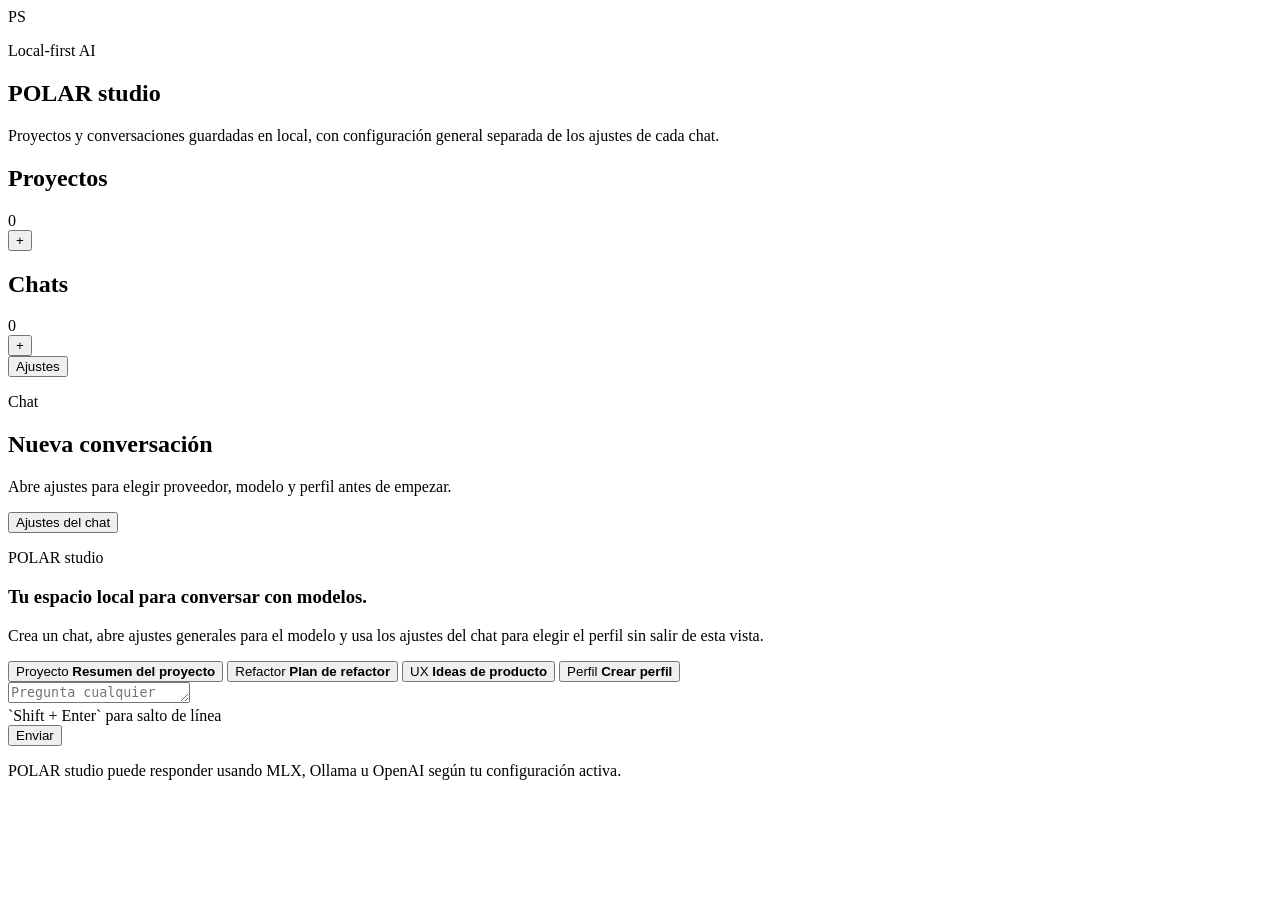
==== app/web_app/index.html @ 1d8bf8c9 "profile management and MLX support" ====
<!DOCTYPE html>
<html lang="es">
<head>
    <meta charset="UTF-8">
    <meta name="viewport" content="width=device-width, initial-scale=1.0">
    <title>POLAR studio</title>
    <link rel="stylesheet" href="/static/CSS/index.css">
    <script type="module" src="/static/JS/app/main.js"></script>
</head>
<body class="app-body">
    <div class="app-shell">
        <aside class="sidebar">
            <div class="sidebar__inner">
                <div class="sidebar__top">
                    <div class="brand">
                        <div class="brand__mark">PS</div>
                        <div>
                            <p class="brand__eyebrow">Local-first AI</p>
                            <h1 class="brand__title">POLAR studio</h1>
                        </div>
                    </div>
                    <p class="sidebar__summary">
                        Proyectos y conversaciones guardadas en local, con configuración general separada de los ajustes de cada chat.
                    </p>
                </div>

                <div class="sidebar__sections">
                    <section class="sidebar-group">
                        <div class="sidebar-group__header">
                            <div class="sidebar-group__label">
                                <h2>Proyectos</h2>
                                <span id="project-count" class="sidebar-group__meta">0</span>
                            </div>
                            <button
                                class="list-add-button"
                                id="new-project-button"
                                type="button"
                                aria-label="Crear nuevo proyecto"
                                title="Nuevo proyecto"
                            >
                                +
                            </button>
                        </div>
                        <div id="projects-list" class="sidebar-list"></div>
                    </section>

                    <section class="sidebar-group sidebar-group--grow">
                        <div class="sidebar-group__header">
                            <div class="sidebar-group__label">
                                <h2>Chats</h2>
                                <span id="conversation-count" class="sidebar-group__meta">0</span>
                            </div>
                            <button
                                class="list-add-button"
                                id="new-chat-button"
                                type="button"
                                aria-label="Crear nueva conversación"
                                title="Nueva conversación"
                            >
                                +
                            </button>
                        </div>
                        <div id="conversations-list" class="sidebar-list"></div>
                    </section>
                </div>

                <div class="sidebar__bottom">
                    <button class="ghost-button ghost-button--wide" id="workspace-settings-button" type="button">Ajustes</button>
                </div>
            </div>
        </aside>

        <main class="workspace">
            <header class="workspace__topbar">
                <div class="workspace__identity">
                    <p id="workspace-eyebrow" class="workspace__eyebrow">Chat</p>
                    <h2 id="conversation-title" class="workspace__title">Nueva conversación</h2>
                    <p id="conversation-subtitle" class="workspace__subtitle">
                        Abre ajustes para elegir proveedor, modelo y perfil antes de empezar.
                    </p>
                </div>

                <div class="workspace__header-actions">
                    <button id="back-to-project-button" class="ghost-button workspace__back-button" type="button" hidden>
                        Volver al proyecto
                    </button>
                    <button id="chat-settings-button" class="ghost-button workspace__settings-button" type="button">
                        Ajustes del chat
                    </button>
                </div>
            </header>

            <section id="status-banner" class="status-banner" hidden></section>

            <section class="chat-surface">
                <div id="empty-state" class="empty-state">
                    <p class="empty-state__eyebrow">POLAR studio</p>
                    <h3>Tu espacio local para conversar con modelos.</h3>
                    <p>
                        Crea un chat, abre ajustes generales para el modelo y usa los ajustes del chat para elegir el perfil sin salir de esta vista.
                    </p>
                    <div class="prompt-grid">
                        <button class="prompt-card" type="button" data-prompt="Resume este proyecto y dime en qué estado está.">
                            <span class="prompt-card__kicker">Proyecto</span>
                            <strong>Resumen del proyecto</strong>
                        </button>
                        <button class="prompt-card" type="button" data-prompt="Ayúdame a diseñar una estrategia para refactorizar este módulo sin romper compatibilidad.">
                            <span class="prompt-card__kicker">Refactor</span>
                            <strong>Plan de refactor</strong>
                        </button>
                        <button class="prompt-card" type="button" data-prompt="Quiero ideas para mejorar la UX de esta aplicación de chat manteniendo vanilla JS.">
                            <span class="prompt-card__kicker">UX</span>
                            <strong>Ideas de producto</strong>
                        </button>
                        <button class="prompt-card" type="button" data-prompt="Escribe un primer prompt de sistema para un perfil orientado a programación.">
                            <span class="prompt-card__kicker">Perfil</span>
                            <strong>Crear perfil</strong>
                        </button>
                    </div>
                </div>

                <div id="project-space" class="project-space" hidden>
                    <section class="project-space__hero">
                        <div>
                            <p class="project-space__eyebrow">Proyecto activo</p>
                            <h3 id="project-space-title" class="project-space__title">Proyecto</h3>
                            <p id="project-space-description" class="project-space__description">
                                Este proyecto agrupa sus propios chats y contexto.
                            </p>
                        </div>
                        <div class="project-space__actions">
                            <button
                                id="add-documents-button"
                                class="ghost-button"
                                type="button"
                            >
                                Agregar documentos
                            </button>
                            <button
                                id="customize-project-button"
                                class="ghost-button"
                                type="button"
                            >
                                Personalizar
                            </button>
                            <button
                                id="new-project-chat-button"
                                class="list-add-button list-add-button--large"
                                type="button"
                                aria-label="Crear chat en este proyecto"
                                title="Nuevo chat del proyecto"
                            >
                                +
                            </button>
                        </div>
                    </section>

                    <section class="project-panel project-panel--chat-list">
                        <div class="project-panel__header">
                            <h4>Chats del proyecto</h4>
                            <span id="project-chat-count" class="project-panel__meta">0 chats</span>
                        </div>
                        <div id="project-conversations-list" class="project-conversations-list"></div>
                    </section>
                </div>

                <div id="settings-space" class="settings-space" hidden>
                    <section class="settings-space__hero">
                        <div>
                            <p class="settings-space__eyebrow">Configuración</p>
                            <h3 class="settings-space__title">Ajustes generales</h3>
                            <p class="settings-space__description">
                                Configura proveedor, modelo y conexión del entorno local. Desde aquí también puedes revisar y editar los perfiles disponibles.
                            </p>
                        </div>
                    </section>

                    <div class="settings-space__grid">
                        <section class="settings-block">
                            <h4>Modelo activo</h4>
                            <div class="stack-form">
                                <label class="field field--stacked">
                                    <span>Proveedor</span>
                                    <select id="provider-select"></select>
                                </label>
                                <label class="field field--stacked">
                                    <span>Modelo disponible</span>
                                    <select id="model-select"></select>
                                </label>
                            </div>
                        </section>

                        <section class="settings-block">
                            <h4>Claves y conexión</h4>
                            <form id="settings-form" class="stack-form">
                                <label class="field field--stacked">
                                    <span>Proveedor cloud</span>
                                    <select id="cloud-provider-select"></select>
                                </label>
                                <label class="field field--stacked">
                                    <span id="cloud-api-key-label">Cloud API key</span>
                                    <input id="openai-api-key-input" type="password" placeholder="Selecciona OpenAI, Anthropic o Google">
                                </label>
                                <button class="action-button action-button--primary" type="submit">Guardar ajustes</button>
                            </form>
                        </section>

                        <section class="settings-block settings-block--profiles">
                            <div class="settings-block__header-row">
                                <div>
                                    <h4>Perfiles</h4>
                                    <p class="settings-block__copy">
                                        Visualiza los perfiles actuales y edítalos sin salir de los ajustes generales.
                                    </p>
                                </div>
                                <button id="settings-new-profile-button" class="action-button" type="button">Nuevo perfil</button>
                            </div>

                            <div class="profiles-manager">
                                <div id="settings-profiles-list" class="profiles-manager__list" aria-live="polite"></div>
                            </div>
                        </section>

                        <section class="settings-block settings-block--session settings-space__session">
                            <h4>Sesión</h4>
                            <p class="settings-block__copy">
                                Cierra la sesión actual cuando hayas terminado de trabajar en este equipo.
                            </p>
                            <button class="ghost-button" id="logout-button" type="button">Cerrar sesión</button>
                        </section>
                    </div>
                </div>

                <div id="messages-container" class="messages-container" hidden></div>
            </section>

            <footer class="composer-shell">
                <form id="composer-form" class="composer">
                    <div class="composer__surface">
                        <textarea
                            id="composer-input"
                            rows="1"
                            placeholder="Pregunta cualquier cosa..."
                        ></textarea>
                        <div class="composer__actions">
                            <div id="composer-hint" class="composer__hint">
                                `Shift + Enter` para salto de línea
                            </div>
                            <button id="send-button" class="action-button action-button--primary composer__send" type="submit">
                                Enviar
                            </button>
                        </div>
                    </div>
                    <p class="composer__footer-note">
                        POLAR studio puede responder usando MLX, Ollama u OpenAI según tu configuración activa.
                    </p>
                </form>
            </footer>
        </main>
    </div>

    <div id="chat-settings-modal" class="modal" hidden>
        <div class="modal__backdrop" data-close-modal="true"></div>
        <div class="modal__panel modal__panel--narrow">
            <div class="modal__header">
                <div>
                    <p class="modal__eyebrow">Chat</p>
                    <h3>Ajustes del chat</h3>
                </div>
                <button id="close-settings-button" class="icon-button" type="button" aria-label="Cerrar ajustes">×</button>
            </div>

            <div class="modal__body">
                <section class="settings-block">
                    <h4>Perfil del chat</h4>
                    <p class="settings-block__copy">
                        Elige el perfil que se aplicará a este chat o al próximo que abras.
                    </p>
                    <div id="profile-picker" class="profile-picker"></div>
                    <div class="settings-block__actions">
                        <button id="new-profile-button" class="action-button" type="button">Crear perfil</button>
                    </div>
                </section>
            </div>
        </div>
    </div>

    <div id="profile-modal" class="modal" hidden>
        <div class="modal__backdrop" data-close-profile-modal="true"></div>
        <div class="modal__panel modal__panel--narrow">
            <div class="modal__header">
                <div>
                    <p id="profile-modal-eyebrow" class="modal__eyebrow">Perfil</p>
                    <h3 id="profile-modal-title">Crear perfil</h3>
                </div>
                <button id="close-profile-button" class="icon-button" type="button" aria-label="Cerrar perfil">×</button>
            </div>

            <div class="modal__body">
                <section class="settings-block">
                    <form id="profile-form" class="stack-form">
                        <input id="profile-id-input" type="hidden">
                        <label class="field field--stacked">
                            <span>Nombre</span>
                            <input id="profile-name-input" type="text" placeholder="Ej. Coding, Research, Creative">
                        </label>
                        <label class="field field--stacked">
                            <span>Personalidad</span>
                            <input id="profile-personality-input" type="text" placeholder="Ej. Clara, rigurosa y cercana">
                        </label>
                        <label class="field field--stacked">
                            <span>Etiquetas</span>
                            <input id="profile-tags-input" type="text" placeholder="Máximo 2, separadas por comas">
                        </label>
                        <label class="field field--stacked">
                            <span>System prompt</span>
                            <textarea id="profile-system-prompt-input" rows="5" placeholder="Describe el comportamiento del asistente..."></textarea>
                        </label>
                        <div class="grid-fields">
                            <label class="field field--stacked">
                                <span>Temperature</span>
                                <input id="profile-temperature-input" type="number" min="0" max="2" step="0.1" value="0.7">
                            </label>
                            <label class="field field--stacked">
                                <span>Top P</span>
                                <input id="profile-top-p-input" type="number" min="0" max="1" step="0.1" value="1">
                            </label>
                            <label class="field field--stacked">
                                <span>Max tokens</span>
                                <input id="profile-max-tokens-input" type="number" min="1" step="1" value="2048">
                            </label>
                        </div>
                        <label class="checkbox-field">
                            <input id="profile-default-input" type="checkbox">
                            <span>Usar como perfil por defecto</span>
                        </label>
                        <div class="settings-block__actions">
                            <button id="profile-cancel-button" class="ghost-button" type="button">Cancelar</button>
                            <button id="profile-submit-button" class="action-button action-button--primary" type="submit">Crear perfil</button>
                        </div>
                    </form>
                </section>
            </div>
        </div>
    </div>

    <div id="project-customize-modal" class="modal" hidden>
        <div class="modal__backdrop" data-close-project-modal="true"></div>
        <div class="modal__panel">
            <div class="modal__header">
                <div>
                    <p class="modal__eyebrow">Proyecto</p>
                    <h3>Personalizar proyecto</h3>
                </div>
                <button id="close-project-customize-button" class="icon-button" type="button" aria-label="Cerrar personalización">×</button>
            </div>

            <div class="modal__body">
                <section class="settings-block">
                    <h4>Dirección del modelo</h4>
                    <form id="project-customize-form" class="stack-form">
                        <label class="field field--stacked">
                            <span>Nombre</span>
                            <input id="project-name-input" type="text" placeholder="Nombre del proyecto">
                        </label>
                        <label class="field field--stacked">
                            <span>Descripción</span>
                            <textarea id="project-description-input" rows="3" placeholder="Contexto breve para reconocer este proyecto..."></textarea>
                        </label>
                        <label class="field field--stacked">
                            <span>Prompt del sistema del proyecto</span>
                            <textarea
                                id="project-system-prompt-input"
                                rows="8"
                                placeholder="Define tono, restricciones y contexto que deben guiar los chats de este proyecto..."
                            ></textarea>
                        </label>
                        <button class="action-button action-button--primary" type="submit">Guardar personalización</button>
                    </form>
                </section>

                <section class="settings-block settings-block--danger">
                    <h4>Borrar proyecto</h4>
                    <p class="settings-block__copy">
                        El proyecto se elimina de la lista. Sus chats se conservan como chats puntuales.
                    </p>
                    <button id="delete-project-button" class="action-button action-button--danger" type="button">Borrar proyecto</button>
                </section>
            </div>
        </div>
    </div>

    <div id="documents-modal" class="modal" hidden>
        <div class="modal__backdrop" data-close-documents-modal="true"></div>
        <div class="modal__panel modal__panel--narrow">
            <div class="modal__header">
                <div>
                    <p class="modal__eyebrow">Documentos</p>
                    <h3>Agregar documentos</h3>
                </div>
                <button id="close-documents-button" class="icon-button" type="button" aria-label="Cerrar documentos">×</button>
            </div>

            <div class="modal__body">
                <section class="settings-block">
                    <h4>Archivos del proyecto</h4>
                    <label id="documents-dropzone" class="documents-dropzone" for="documents-input">
                        <input id="documents-input" type="file" multiple hidden>
                        <span class="documents-dropzone__title">Suelta documentos aquí</span>
                        <span class="documents-dropzone__meta">También puedes hacer clic para elegir varios archivos.</span>
                    </label>
                    <div id="documents-file-list" class="documents-file-list" aria-live="polite"></div>
                </section>
            </div>
        </div>
    </div>
</body>
</html>
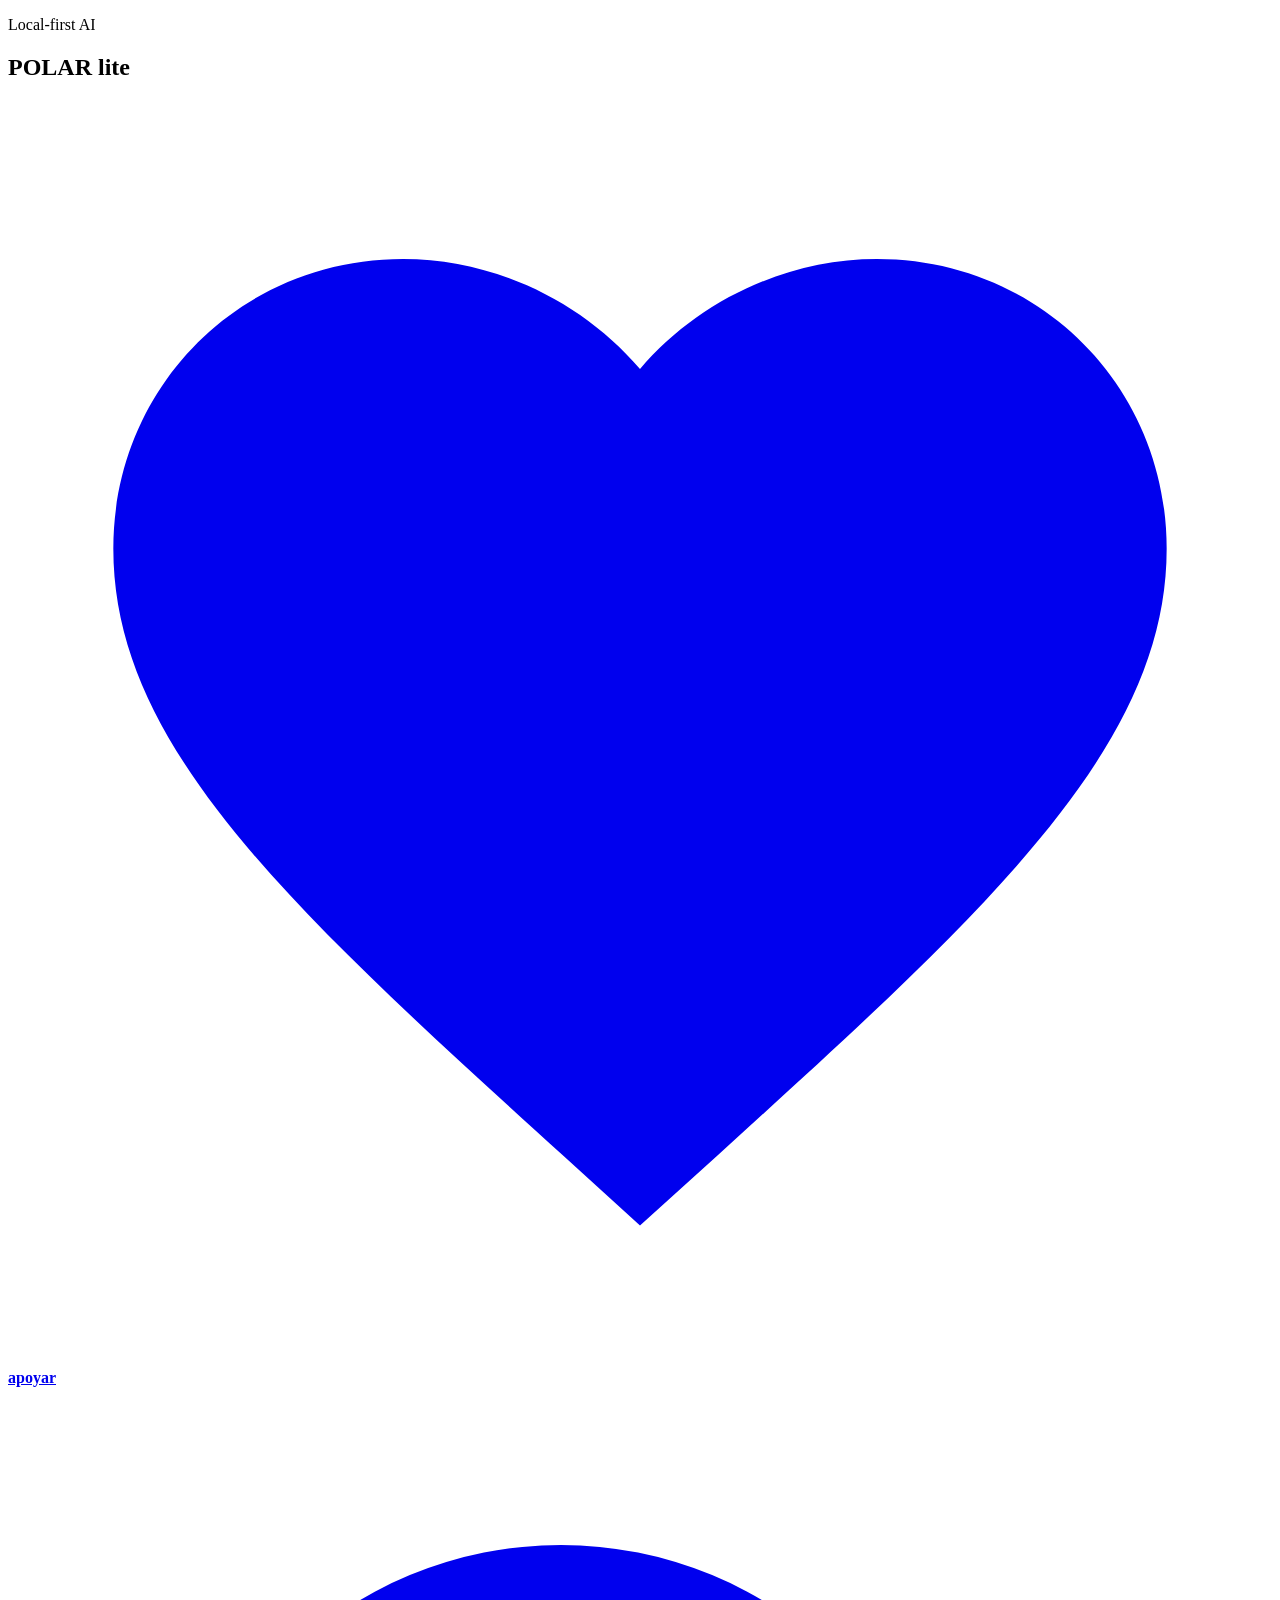
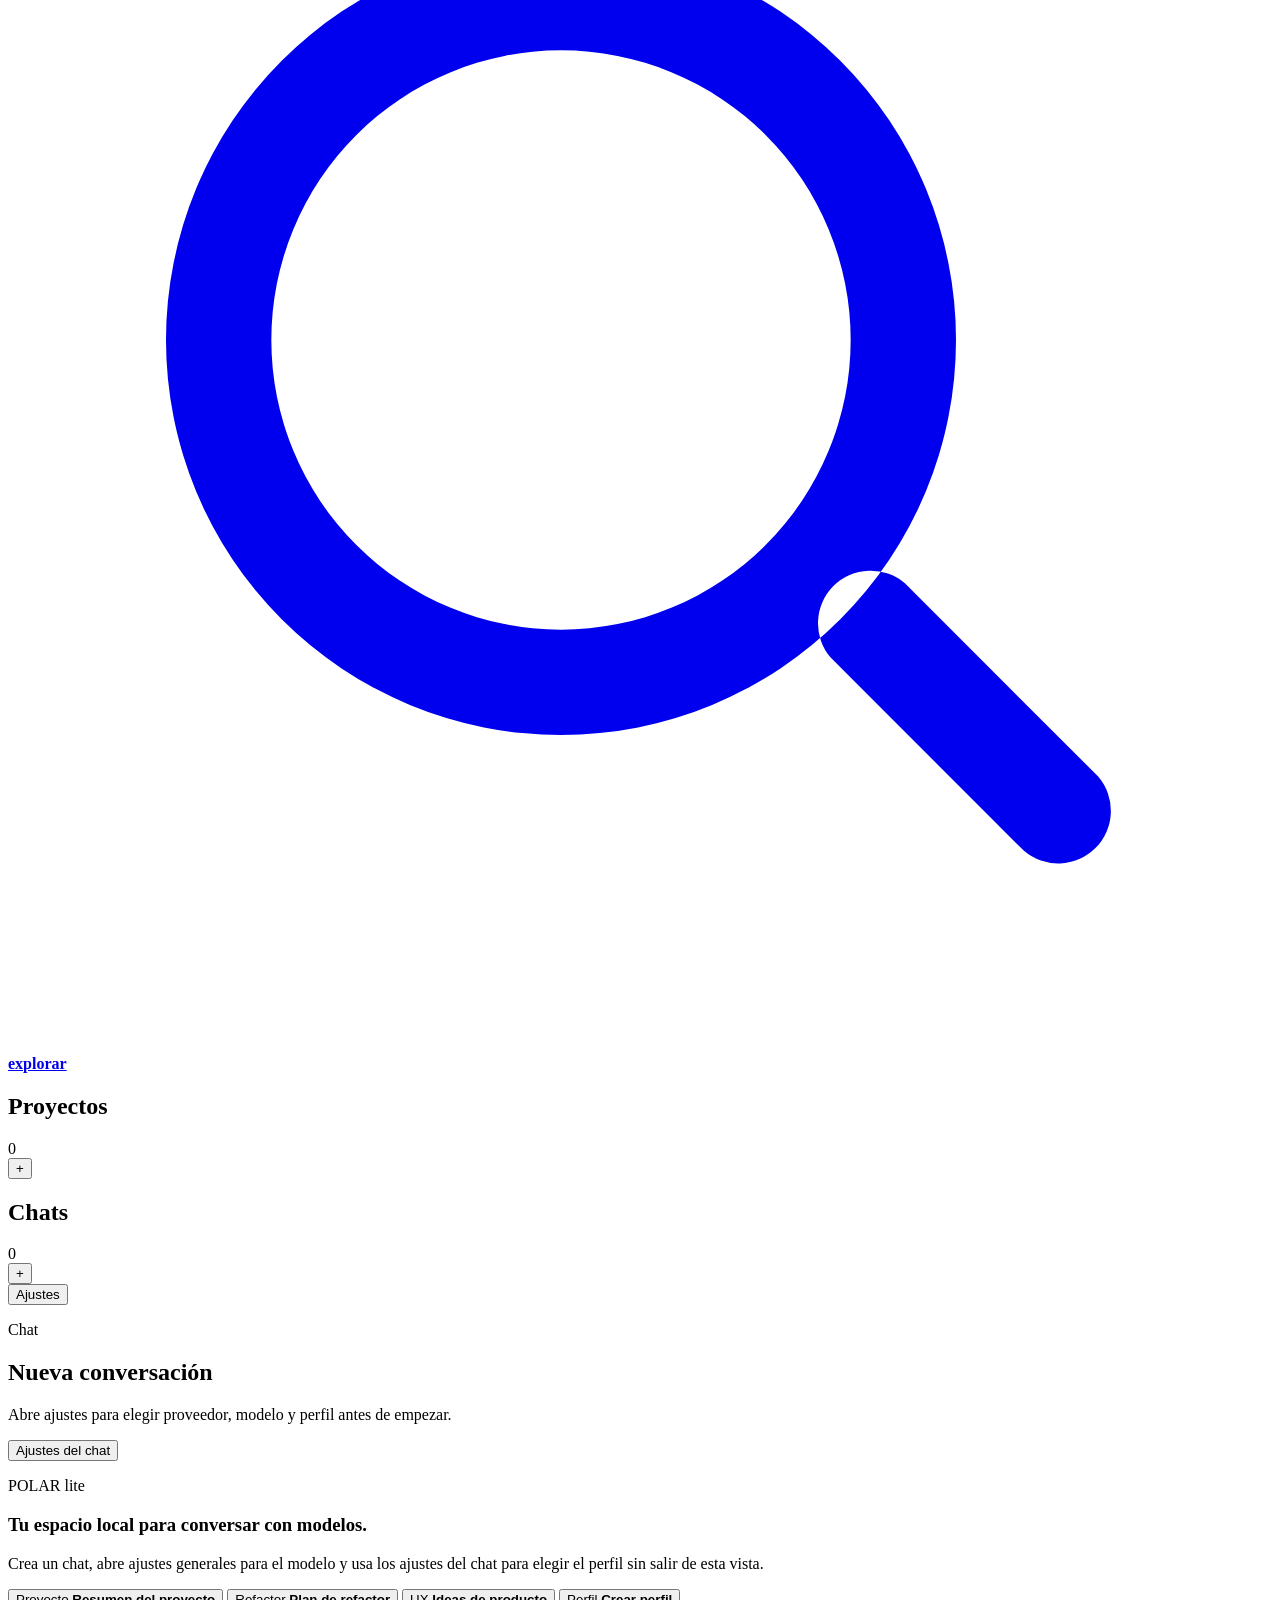
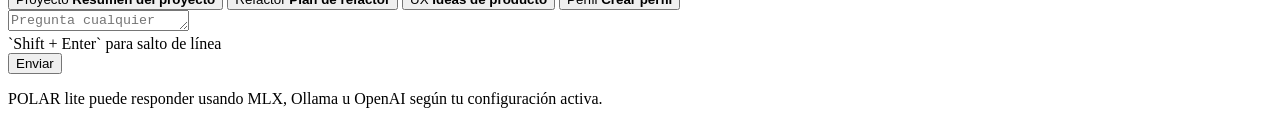
==== commit f77dd6e9: "minor changes" ====
--- a/app/web_app/index.html
+++ b/app/web_app/index.html
@@ -3,7 +3,7 @@
 <head>
     <meta charset="UTF-8">
     <meta name="viewport" content="width=device-width, initial-scale=1.0">
-    <title>POLAR studio</title>
+    <title>POLAR lite</title>
     <link rel="stylesheet" href="/static/CSS/index.css">
     <script type="module" src="/static/JS/app/main.js"></script>
 </head>
@@ -13,15 +13,41 @@
             <div class="sidebar__inner">
                 <div class="sidebar__top">
                     <div class="brand">
-                        <div class="brand__mark">PS</div>
                         <div>
                             <p class="brand__eyebrow">Local-first AI</p>
-                            <h1 class="brand__title">POLAR studio</h1>
+                            <h1 class="brand__title">POLAR lite</h1>
                         </div>
                     </div>
-                    <p class="sidebar__summary">
-                        Proyectos y conversaciones guardadas en local, con configuración general separada de los ajustes de cada chat.
-                    </p>
+                    <nav class="sidebar-links" aria-label="Accesos rápidos">
+                        <a
+                            class="sidebar-link"
+                            href="https://github.com/Mikemaranon/POLAR-lite"
+                            rel="noreferrer"
+                        >
+                            <span class="sidebar-link__label">
+                                <span class="sidebar-link__icon" aria-hidden="true">
+                                    <svg viewBox="0 0 24 24" fill="currentColor" role="img" focusable="false">
+                                        <path d="M12 21.35 10.55 20.03C5.4 15.36 2 12.27 2 8.5 2 5.42 4.42 3 7.5 3c1.74 0 3.41.81 4.5 2.09C13.09 3.81 14.76 3 16.5 3 19.58 3 22 5.42 22 8.5c0 3.77-3.4 6.86-8.55 11.54L12 21.35Z"></path>
+                                    </svg>
+                                </span>
+                                <strong>apoyar</strong>
+                            </span>
+                        </a>
+                        <a
+                            class="sidebar-link"
+                            href="https://huggingface.co/models"
+                            rel="noreferrer"
+                        >
+                            <span class="sidebar-link__label">
+                                <span class="sidebar-link__icon" aria-hidden="true">
+                                    <svg viewBox="0 0 24 24" fill="currentColor" role="img" focusable="false">
+                                        <path d="M10.5 3a7.5 7.5 0 1 1 0 15 7.5 7.5 0 0 1 0-15Zm0 2a5.5 5.5 0 1 0 0 11 5.5 5.5 0 0 0 0-11Zm10.2 13.79-3.67-3.67a1 1 0 0 0-1.41 1.41l3.67 3.67a1 1 0 0 0 1.41-1.41Z"></path>
+                                    </svg>
+                                </span>
+                                <strong>explorar</strong>
+                            </span>
+                        </a>
+                    </nav>
                 </div>
 
                 <div class="sidebar__sections">
@@ -75,6 +101,7 @@
                 <div class="workspace__identity">
                     <p id="workspace-eyebrow" class="workspace__eyebrow">Chat</p>
                     <h2 id="conversation-title" class="workspace__title">Nueva conversación</h2>
+                    <div id="conversation-meta" class="workspace__meta" hidden></div>
                     <p id="conversation-subtitle" class="workspace__subtitle">
                         Abre ajustes para elegir proveedor, modelo y perfil antes de empezar.
                     </p>
@@ -94,7 +121,7 @@
 
             <section class="chat-surface">
                 <div id="empty-state" class="empty-state">
-                    <p class="empty-state__eyebrow">POLAR studio</p>
+                    <p class="empty-state__eyebrow">POLAR lite</p>
                     <h3>Tu espacio local para conversar con modelos.</h3>
                     <p>
                         Crea un chat, abre ajustes generales para el modelo y usa los ajustes del chat para elegir el perfil sin salir de esta vista.
@@ -252,7 +279,7 @@
                         </div>
                     </div>
                     <p class="composer__footer-note">
-                        POLAR studio puede responder usando MLX, Ollama u OpenAI según tu configuración activa.
+                        POLAR lite puede responder usando MLX, Ollama u OpenAI según tu configuración activa.
                     </p>
                 </form>
             </footer>
@@ -310,7 +337,7 @@
                         </label>
                         <label class="field field--stacked">
                             <span>Etiquetas</span>
-                            <input id="profile-tags-input" type="text" placeholder="Máximo 2, separadas por comas">
+                            <input id="profile-tags-input" type="text" placeholder="Máximo 10, separadas por comas">
                         </label>
                         <label class="field field--stacked">
                             <span>System prompt</span>
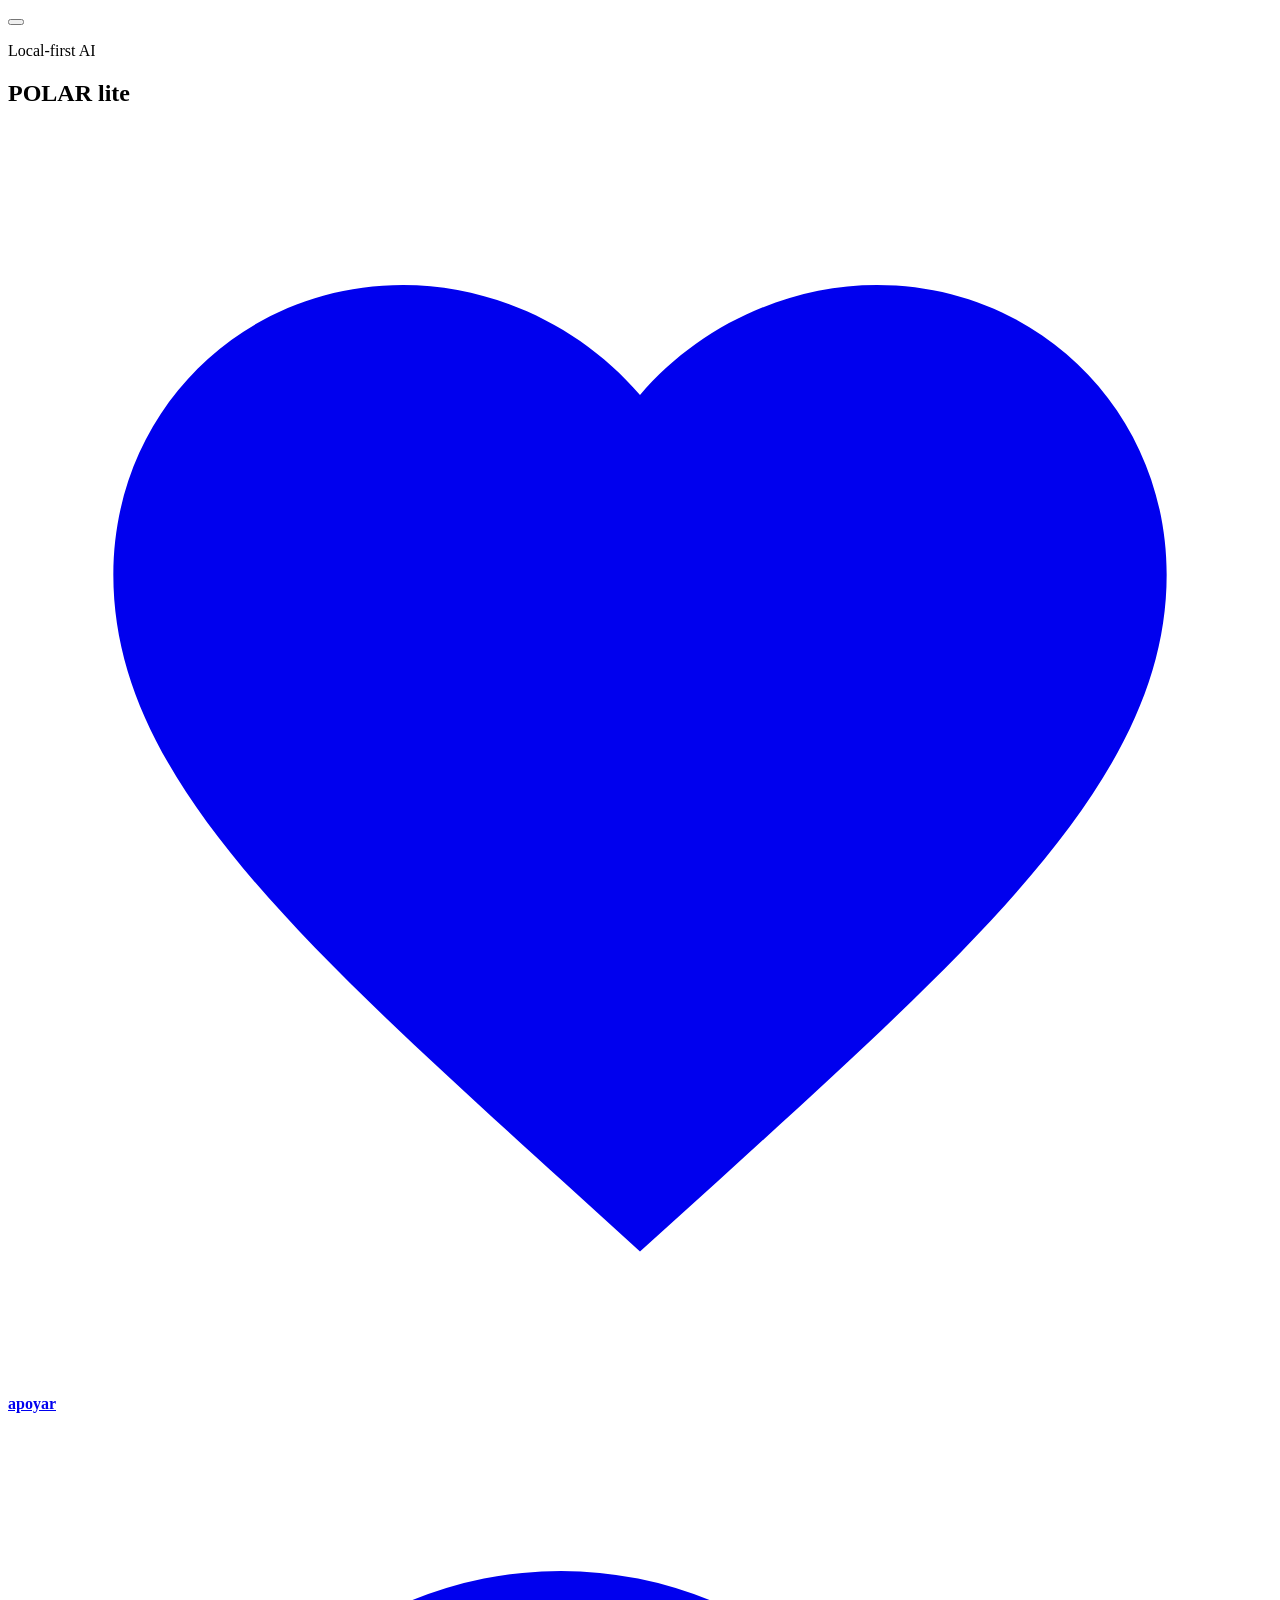
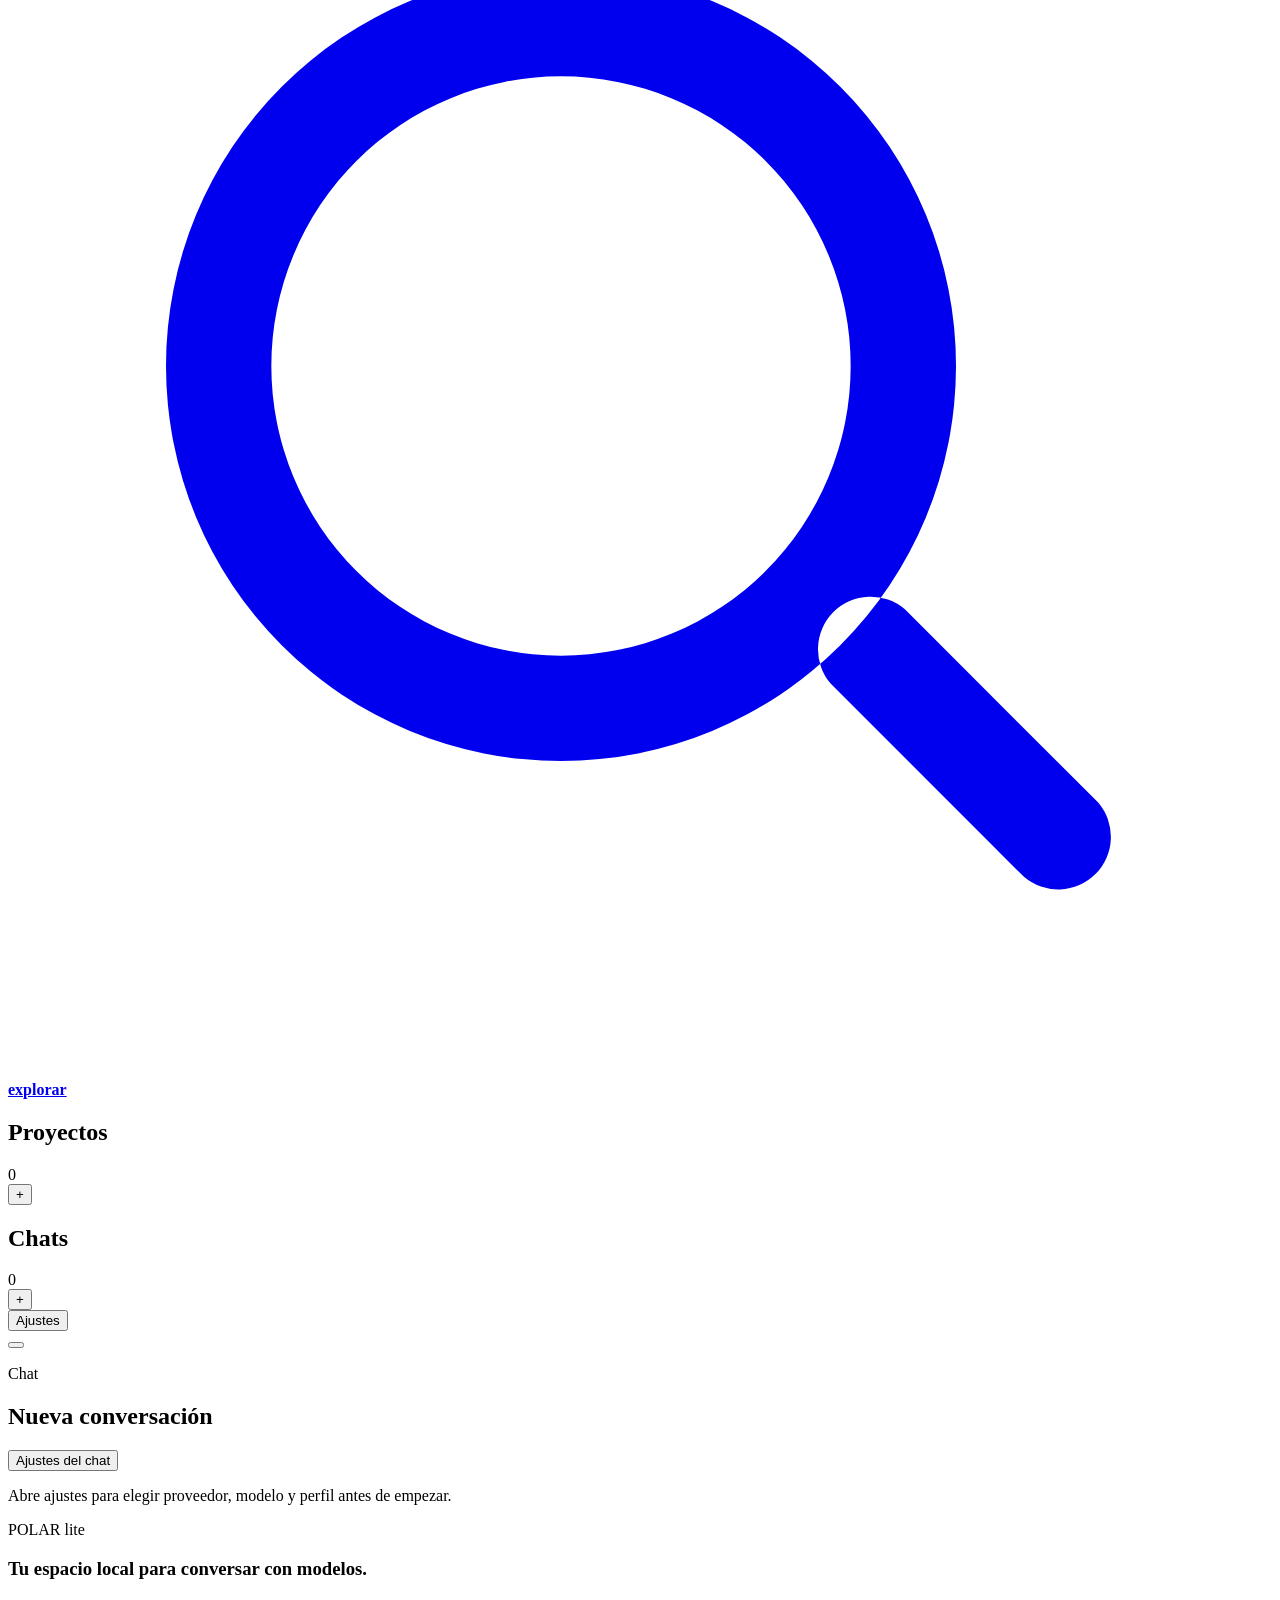
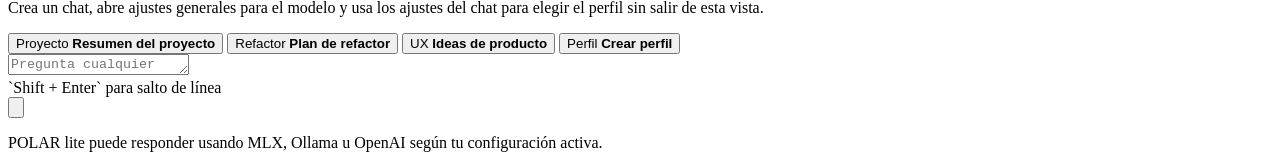
==== commit c5bb4373: "v1.0.0 Co-authored-by: Copilot <copilot@github.com>" ====
--- a/app/web_app/index.html
+++ b/app/web_app/index.html
@@ -9,7 +9,15 @@
 </head>
 <body class="app-body">
     <div class="app-shell">
-        <aside class="sidebar">
+        <button
+            id="sidebar-backdrop"
+            class="sidebar-backdrop"
+            type="button"
+            aria-label="Cerrar navegación lateral"
+            tabindex="-1"
+        ></button>
+
+        <aside id="app-sidebar" class="sidebar" aria-label="Barra lateral">
             <div class="sidebar__inner">
                 <div class="sidebar__top">
                     <div class="brand">
@@ -98,23 +106,43 @@
 
         <main class="workspace">
             <header class="workspace__topbar">
-                <div class="workspace__identity">
-                    <p id="workspace-eyebrow" class="workspace__eyebrow">Chat</p>
-                    <h2 id="conversation-title" class="workspace__title">Nueva conversación</h2>
-                    <div id="conversation-meta" class="workspace__meta" hidden></div>
-                    <p id="conversation-subtitle" class="workspace__subtitle">
-                        Abre ajustes para elegir proveedor, modelo y perfil antes de empezar.
-                    </p>
-                </div>
-
-                <div class="workspace__header-actions">
-                    <button id="back-to-project-button" class="ghost-button workspace__back-button" type="button" hidden>
-                        Volver al proyecto
-                    </button>
-                    <button id="chat-settings-button" class="ghost-button workspace__settings-button" type="button">
-                        Ajustes del chat
-                    </button>
-                </div>
+                <div class="workspace__topbar-row">
+                    <div class="workspace__topbar-main">
+                        <button
+                            id="sidebar-toggle-button"
+                            class="icon-button sidebar-toggle"
+                            type="button"
+                            aria-label="Abrir navegación lateral"
+                            aria-controls="app-sidebar"
+                            aria-expanded="false"
+                        >
+                            <span class="sidebar-toggle__lines" aria-hidden="true">
+                                <span></span>
+                                <span></span>
+                                <span></span>
+                            </span>
+                        </button>
+
+                        <div class="workspace__identity">
+                            <p id="workspace-eyebrow" class="workspace__eyebrow">Chat</p>
+                            <h2 id="conversation-title" class="workspace__title">Nueva conversación</h2>
+                        </div>
+                    </div>
+
+                    <div class="workspace__header-actions">
+                        <button id="back-to-project-button" class="ghost-button workspace__back-button" type="button" hidden>
+                            Volver al proyecto
+                        </button>
+                        <button id="chat-settings-button" class="ghost-button workspace__settings-button" type="button">
+                            Ajustes del chat
+                        </button>
+                    </div>
+                </div>
+
+                <div id="conversation-meta" class="workspace__meta" hidden></div>
+                <p id="conversation-subtitle" class="workspace__subtitle">
+                    Abre ajustes para elegir proveedor, modelo y perfil antes de empezar.
+                </p>
             </header>
 
             <section id="status-banner" class="status-banner" hidden></section>
@@ -273,8 +301,16 @@
                             <div id="composer-hint" class="composer__hint">
                                 `Shift + Enter` para salto de línea
                             </div>
-                            <button id="send-button" class="action-button action-button--primary composer__send" type="submit">
-                                Enviar
+                            <button
+                                id="send-button"
+                                class="action-button action-button--primary composer__send"
+                                type="submit"
+                                aria-label="Enviar"
+                                title="Enviar"
+                            >
+                                <svg viewBox="0 0 24 24" aria-hidden="true" focusable="false">
+                                    <path d="M3 20v-6l8-2-8-2V4l19 8-19 8z" fill="currentColor"></path>
+                                </svg>
                             </button>
                         </div>
                     </div>
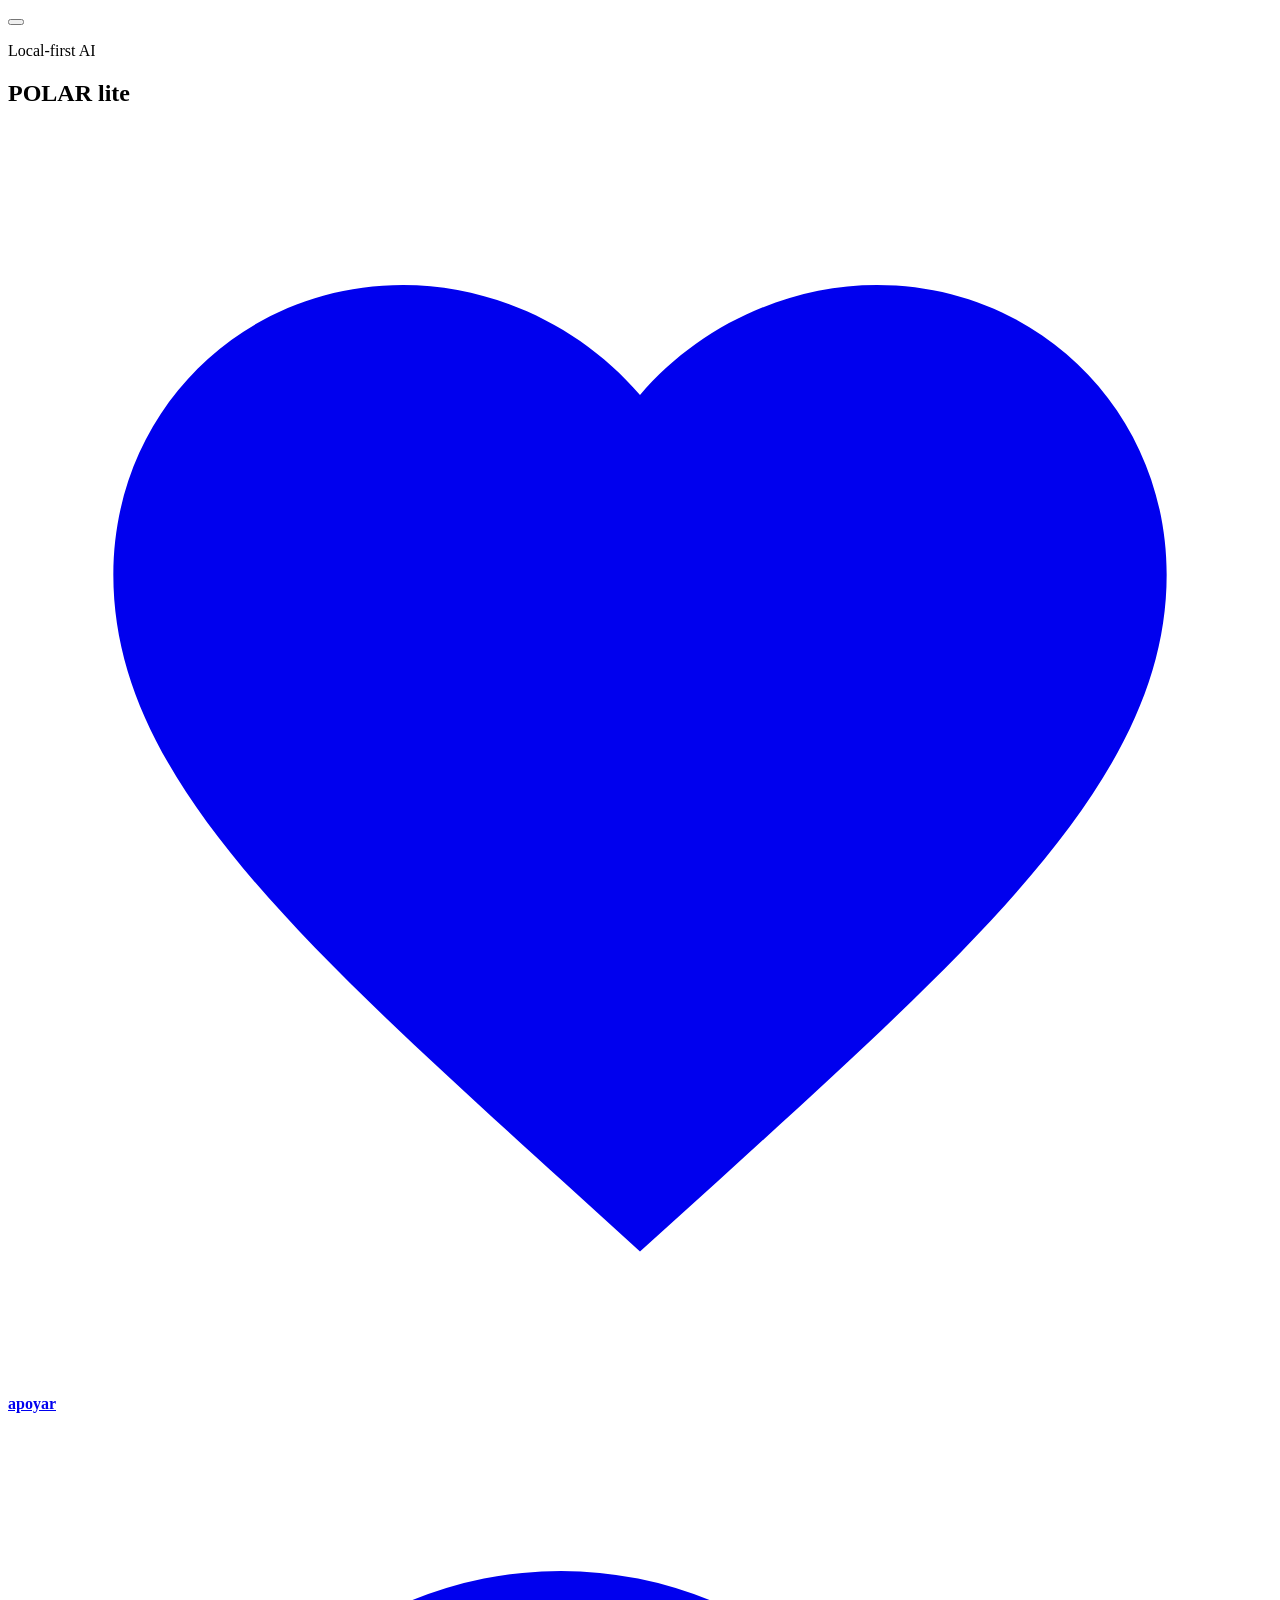
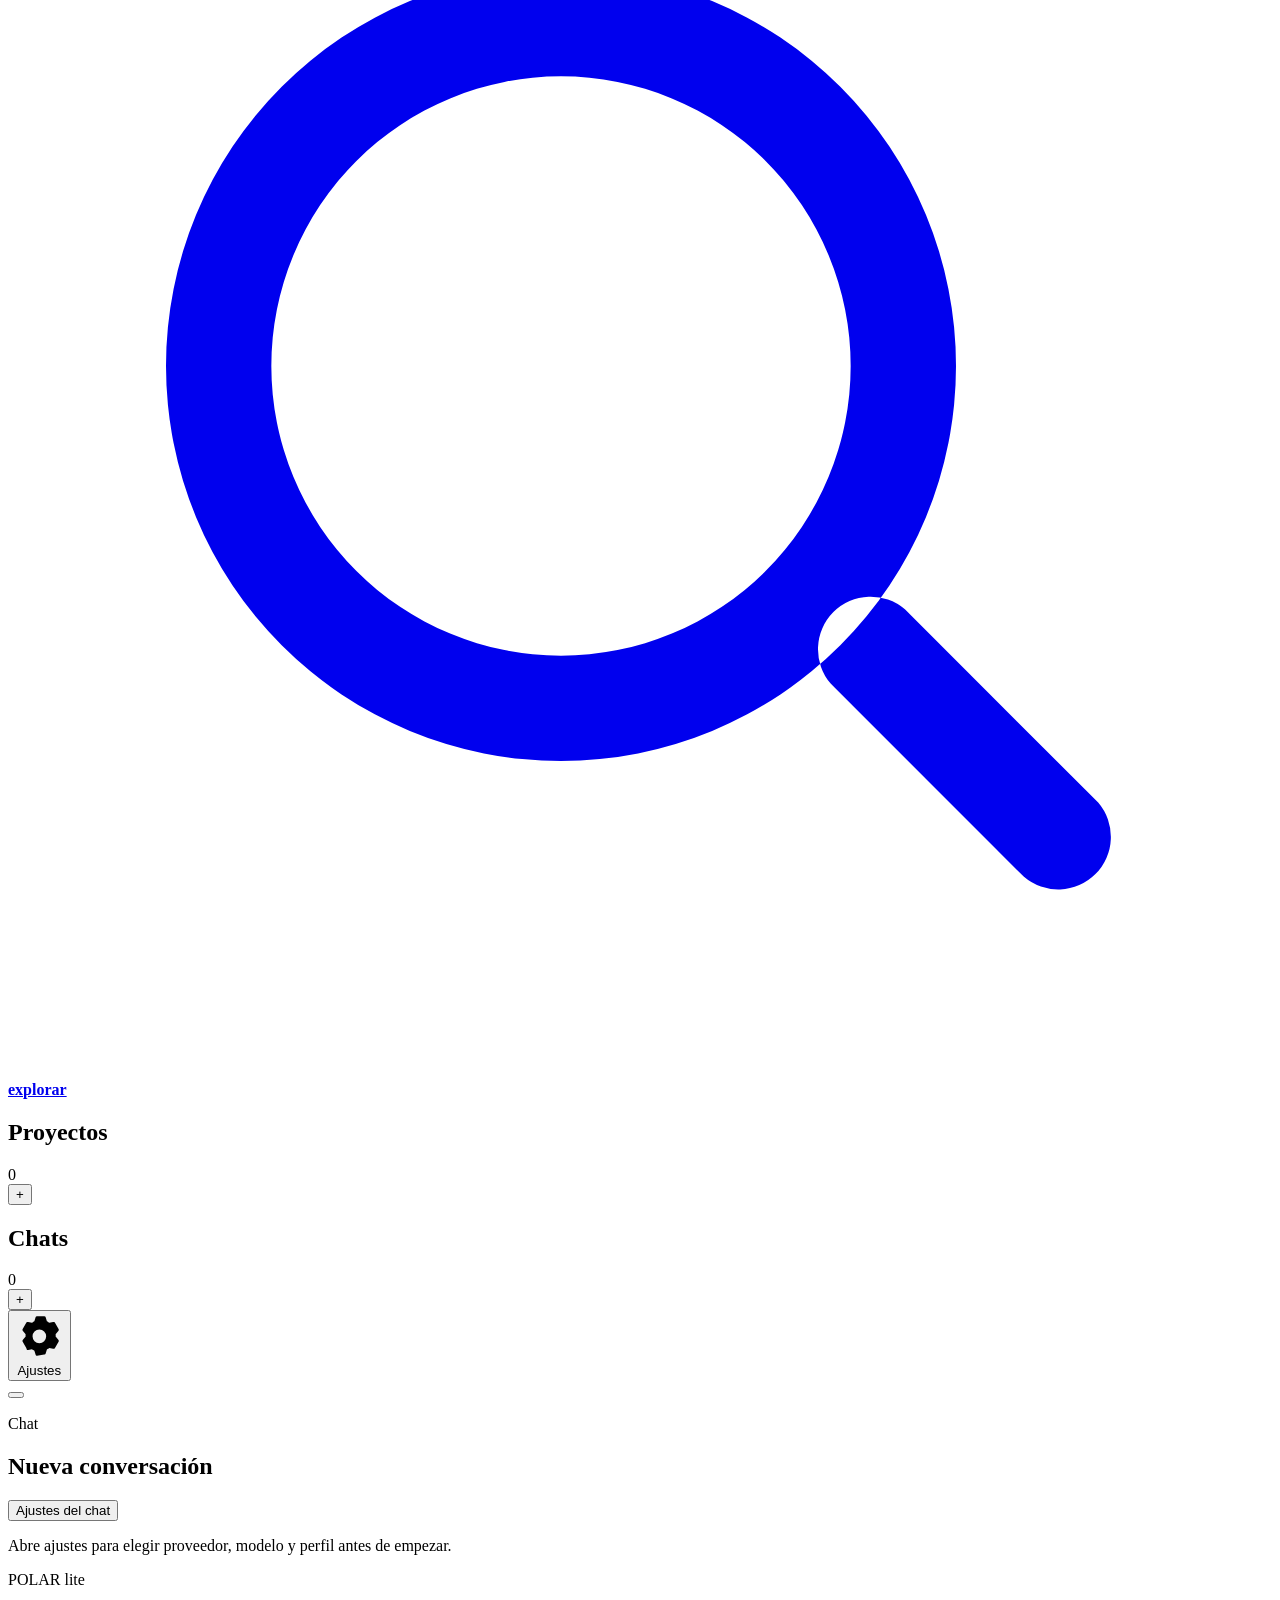
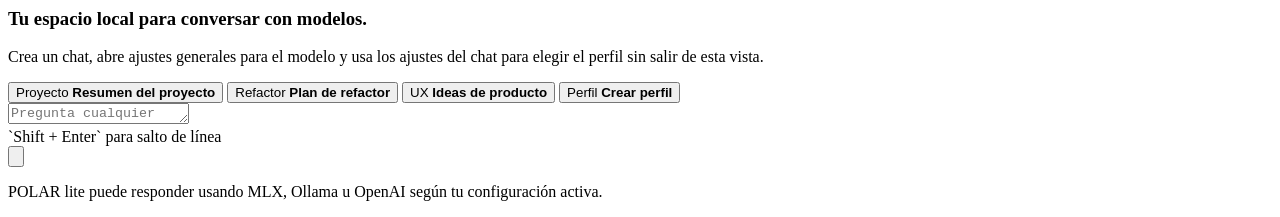
==== commit e1e86a2f: "code refactoring v1" ====
--- a/app/web_app/index.html
+++ b/app/web_app/index.html
@@ -75,7 +75,7 @@
                                 +
                             </button>
                         </div>
-                        <div id="projects-list" class="sidebar-list"></div>
+                        <div id="projects-list" class="sidebar-list sidebar-list--bounded"></div>
                     </section>
 
                     <section class="sidebar-group sidebar-group--grow">
@@ -94,12 +94,19 @@
                                 +
                             </button>
                         </div>
-                        <div id="conversations-list" class="sidebar-list"></div>
+                        <div id="conversations-list" class="sidebar-list sidebar-list--fill"></div>
                     </section>
                 </div>
 
                 <div class="sidebar__bottom">
-                    <button class="ghost-button ghost-button--wide" id="workspace-settings-button" type="button">Ajustes</button>
+                    <button class="ghost-button ghost-button--wide sidebar-settings-button" id="workspace-settings-button" type="button">
+                        <span class="sidebar-settings-button__icon" aria-hidden="true">
+                            <svg viewBox="0 0 24 24" fill="currentColor" focusable="false" role="img">
+                                <path d="M10.825 22q-.275 0-.5-.175t-.275-.45l-.6-2.025q-.325-.125-.638-.312t-.587-.438l-1.975.4q-.275.05-.537-.037T5.287 18l-1.85-3.2q-.15-.25-.113-.538t.238-.487l1.4-1.65q-.05-.325-.05-.625t.05-.625l-1.4-1.65q-.2-.2-.238-.488t.113-.537l1.85-3.2q.15-.25.413-.338t.537-.037l1.975.4q.275-.25.588-.438t.637-.312l.6-2.025q.05-.275.275-.45t.5-.175h3.7q.275 0 .5.175t.275.45l.6 2.025q.325.125.638.313t.587.437l1.975-.4q.275-.05.538.038t.412.337l1.85 3.2q.15.25.113.538t-.238.487l-1.4 1.65q.05.325.05.625t-.05.625l1.4 1.65q.2.2.238.488t-.113.537l-1.85 3.2q-.15.25-.412.338t-.538.037l-1.975-.4q-.275.25-.587.438t-.638.312l-.6 2.025q-.05.275-.275.45t-.5.175Zm1.175-6.5q1.45 0 2.475-1.025Q15.5 13.45 15.5 12q0-1.45-1.025-2.475Q13.45 8.5 12 8.5q-1.45 0-2.475 1.025Q8.5 10.55 8.5 12q0 1.45 1.025 2.475Q10.55 15.5 12 15.5Z"></path>
+                            </svg>
+                        </span>
+                        <span class="sidebar-settings-button__label">Ajustes</span>
+                    </button>
                 </div>
             </div>
         </aside>
@@ -145,7 +152,27 @@
                 </p>
             </header>
 
-            <section id="status-banner" class="status-banner" hidden></section>
+            <section
+                id="status-banner"
+                class="status-banner"
+                role="status"
+                aria-live="polite"
+                aria-atomic="true"
+                hidden
+            >
+                <div class="status-banner__content">
+                    <p id="status-banner-message" class="status-banner__message"></p>
+                    <button
+                        id="status-banner-close"
+                        class="status-banner__close"
+                        type="button"
+                        aria-label="Cerrar notificación"
+                        title="Cerrar"
+                    >
+                        ×
+                    </button>
+                </div>
+            </section>
 
             <section class="chat-surface">
                 <div id="empty-state" class="empty-state">
@@ -304,7 +331,7 @@
                             <button
                                 id="send-button"
                                 class="action-button action-button--primary composer__send"
-                                type="submit"
+                                type="button"
                                 aria-label="Enviar"
                                 title="Enviar"
                             >
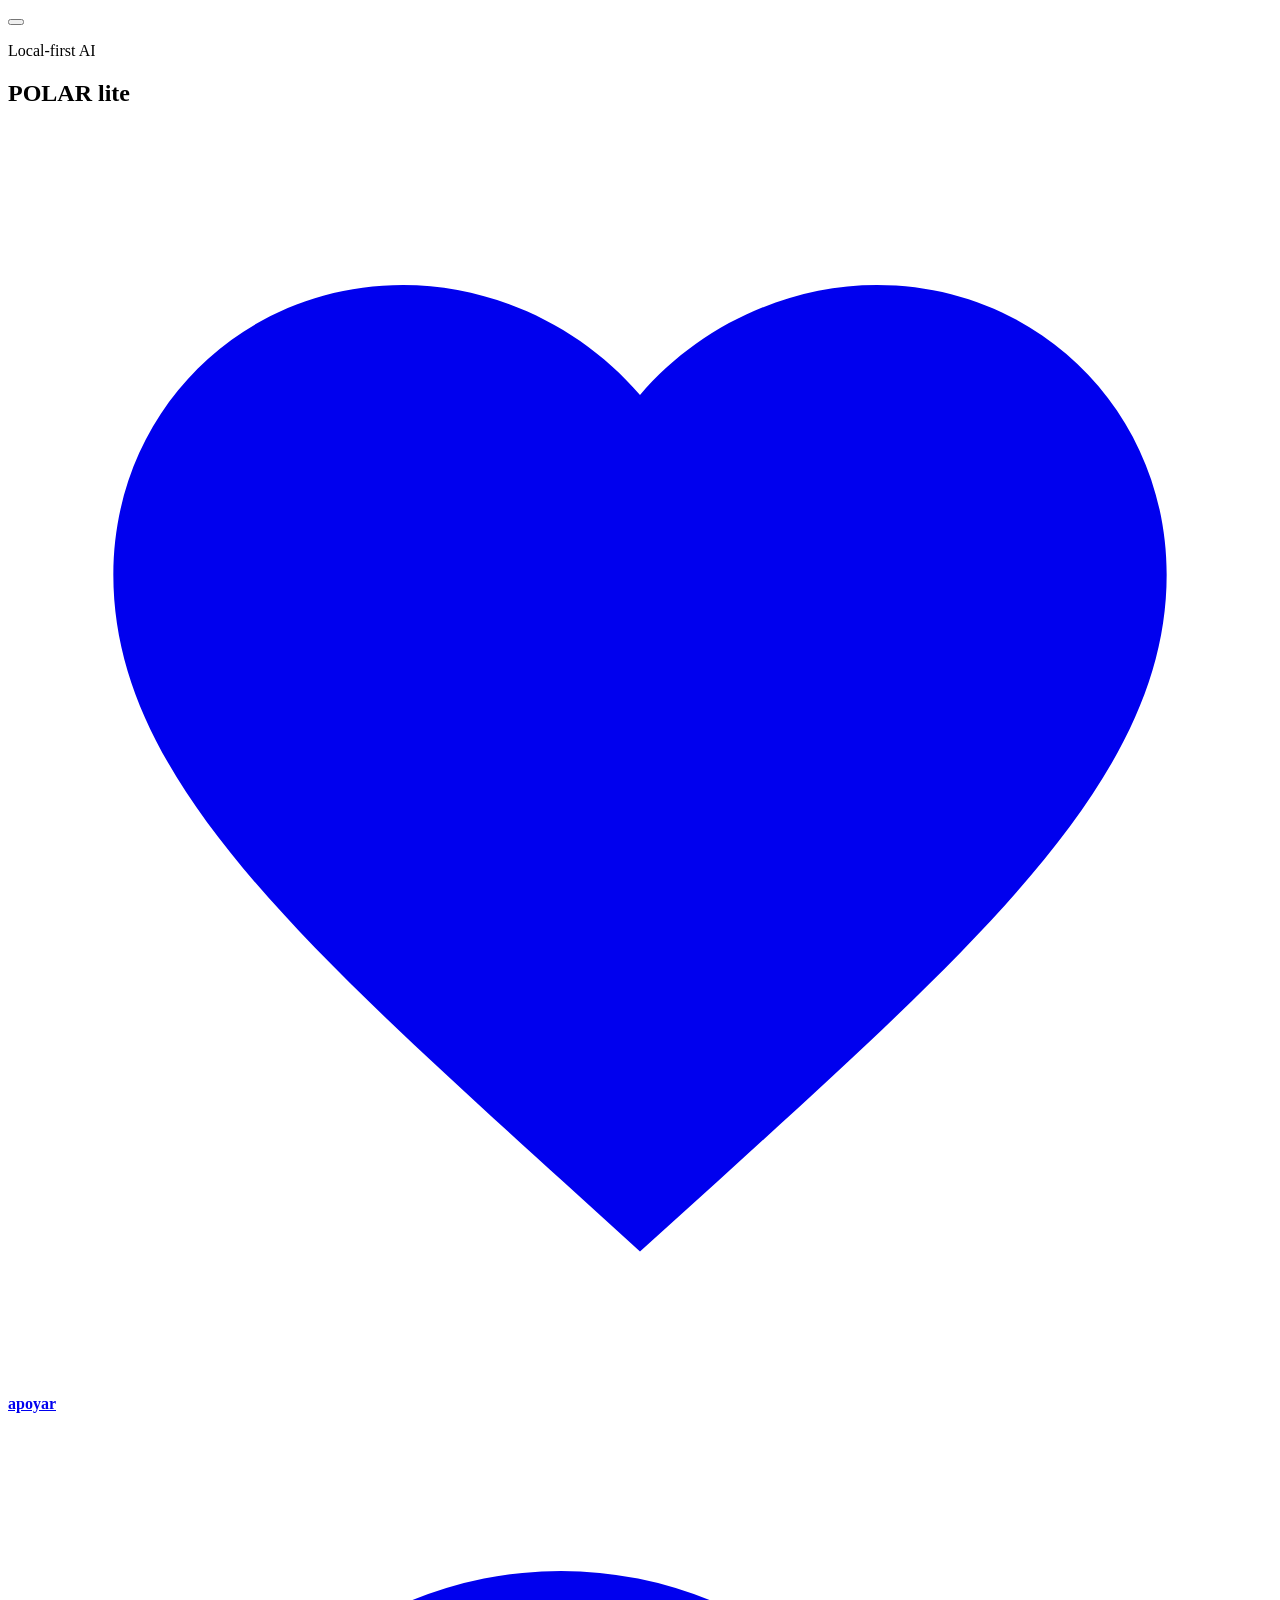
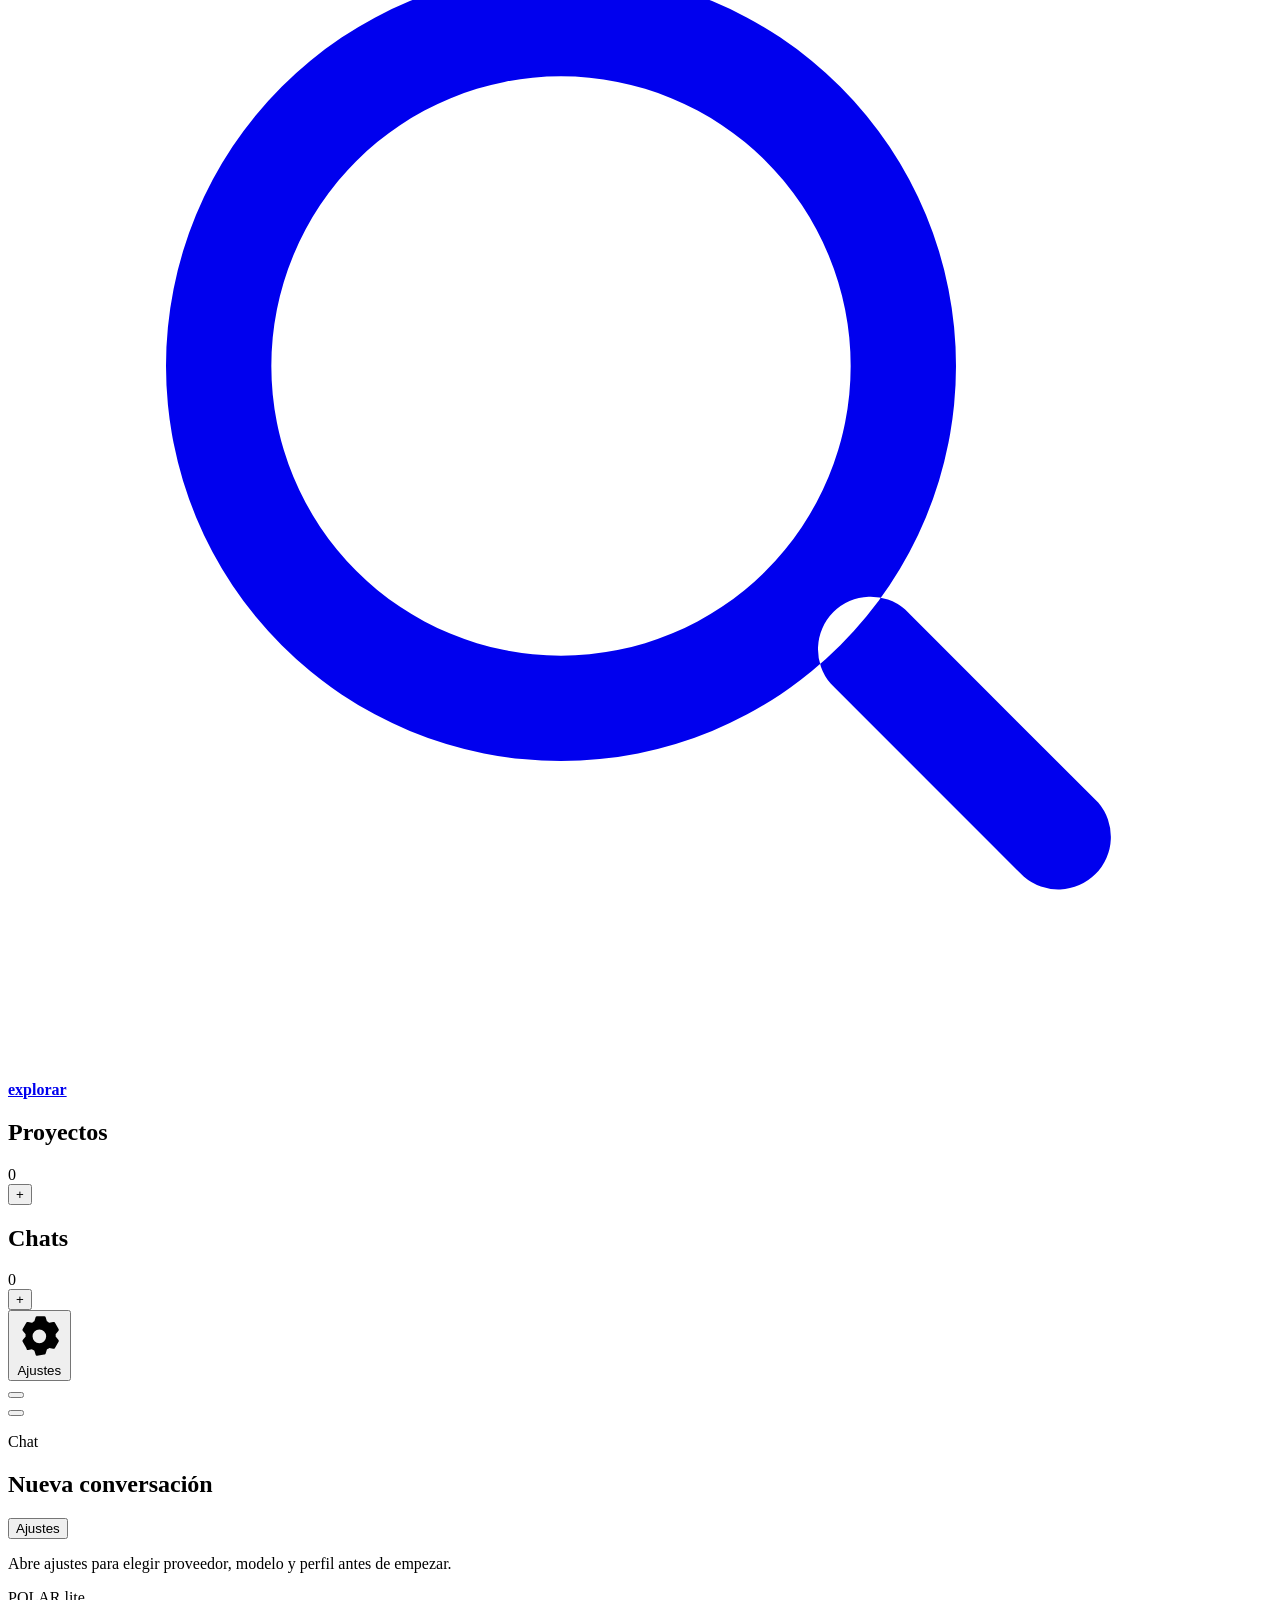
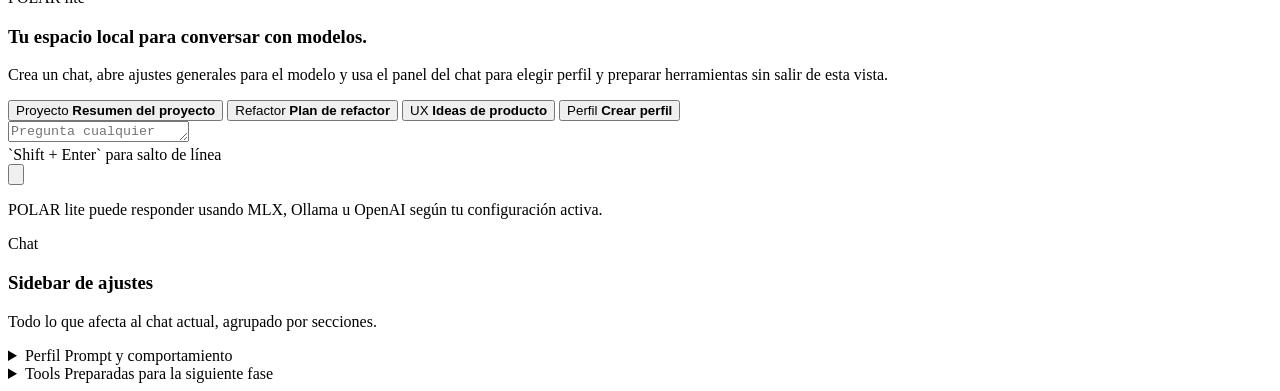
==== commit 20a98a01: "UI improvements" ====
--- a/app/web_app/index.html
+++ b/app/web_app/index.html
@@ -112,263 +112,338 @@
         </aside>
 
         <main class="workspace">
-            <header class="workspace__topbar">
-                <div class="workspace__topbar-row">
-                    <div class="workspace__topbar-main">
-                        <button
-                            id="sidebar-toggle-button"
-                            class="icon-button sidebar-toggle"
-                            type="button"
-                            aria-label="Abrir navegación lateral"
-                            aria-controls="app-sidebar"
-                            aria-expanded="false"
+            <section id="workspace-stage" class="workspace-stage">
+                <button
+                    id="chat-panel-backdrop"
+                    class="chat-panel-backdrop"
+                    type="button"
+                    aria-label="Cerrar panel del chat"
+                    tabindex="-1"
+                ></button>
+
+                <div class="workspace-main">
+                    <header class="workspace__topbar">
+                        <div class="workspace__topbar-row">
+                            <div class="workspace__topbar-main">
+                                <button
+                                    id="sidebar-toggle-button"
+                                    class="icon-button sidebar-toggle"
+                                    type="button"
+                                    aria-label="Abrir navegación lateral"
+                                    aria-controls="app-sidebar"
+                                    aria-expanded="false"
+                                >
+                                    <span class="sidebar-toggle__lines" aria-hidden="true">
+                                        <span></span>
+                                        <span></span>
+                                        <span></span>
+                                    </span>
+                                </button>
+
+                                <div class="workspace__identity">
+                                    <p id="workspace-eyebrow" class="workspace__eyebrow">Chat</p>
+                                    <h2 id="conversation-title" class="workspace__title">Nueva conversación</h2>
+                                </div>
+                            </div>
+
+                            <div class="workspace__header-actions">
+                                <button id="back-to-project-button" class="ghost-button workspace__back-button" type="button" hidden>
+                                    Volver al proyecto
+                                </button>
+                                <button
+                                    id="chat-settings-button"
+                                    class="ghost-button workspace__settings-button"
+                                    type="button"
+                                    aria-controls="chat-side-panel"
+                                    aria-expanded="false"
+                                >
+                                    Ajustes
+                                </button>
+                            </div>
+                        </div>
+
+                        <div id="conversation-meta" class="workspace__meta" hidden></div>
+                        <p id="conversation-subtitle" class="workspace__subtitle">
+                            Abre ajustes para elegir proveedor, modelo y perfil antes de empezar.
+                        </p>
+                    </header>
+
+                    <section
+                        id="status-banner"
+                        class="status-banner"
+                        role="status"
+                        aria-live="polite"
+                        aria-atomic="true"
+                        hidden
+                    >
+                        <div class="status-banner__content">
+                            <p id="status-banner-message" class="status-banner__message"></p>
+                            <button
+                                id="status-banner-close"
+                                class="status-banner__close"
+                                type="button"
+                                aria-label="Cerrar notificación"
+                                title="Cerrar"
+                            >
+                                ×
+                            </button>
+                        </div>
+                    </section>
+
+                    <section class="chat-surface">
+                        <div id="empty-state" class="empty-state">
+                            <p class="empty-state__eyebrow">POLAR lite</p>
+                            <h3>Tu espacio local para conversar con modelos.</h3>
+                            <p>
+                                Crea un chat, abre ajustes generales para el modelo y usa el panel del chat para elegir perfil y preparar herramientas sin salir de esta vista.
+                            </p>
+                            <div class="prompt-grid">
+                                <button class="prompt-card" type="button" data-prompt="Resume este proyecto y dime en qué estado está.">
+                                    <span class="prompt-card__kicker">Proyecto</span>
+                                    <strong>Resumen del proyecto</strong>
+                                </button>
+                                <button class="prompt-card" type="button" data-prompt="Ayúdame a diseñar una estrategia para refactorizar este módulo sin romper compatibilidad.">
+                                    <span class="prompt-card__kicker">Refactor</span>
+                                    <strong>Plan de refactor</strong>
+                                </button>
+                                <button class="prompt-card" type="button" data-prompt="Quiero ideas para mejorar la UX de esta aplicación de chat manteniendo vanilla JS.">
+                                    <span class="prompt-card__kicker">UX</span>
+                                    <strong>Ideas de producto</strong>
+                                </button>
+                                <button class="prompt-card" type="button" data-prompt="Escribe un primer prompt de sistema para un perfil orientado a programación.">
+                                    <span class="prompt-card__kicker">Perfil</span>
+                                    <strong>Crear perfil</strong>
+                                </button>
+                            </div>
+                        </div>
+
+                        <div id="project-space" class="project-space" hidden>
+                            <section class="project-space__hero">
+                                <div>
+                                    <p class="project-space__eyebrow">Proyecto activo</p>
+                                    <h3 id="project-space-title" class="project-space__title">Proyecto</h3>
+                                    <p id="project-space-description" class="project-space__description">
+                                        Este proyecto agrupa sus propios chats y contexto.
+                                    </p>
+                                </div>
+                                <div class="project-space__actions">
+                                    <button
+                                        id="add-documents-button"
+                                        class="ghost-button"
+                                        type="button"
+                                    >
+                                        Agregar documentos
+                                    </button>
+                                    <button
+                                        id="customize-project-button"
+                                        class="ghost-button"
+                                        type="button"
+                                    >
+                                        Personalizar
+                                    </button>
+                                    <button
+                                        id="new-project-chat-button"
+                                        class="list-add-button list-add-button--large"
+                                        type="button"
+                                        aria-label="Crear chat en este proyecto"
+                                        title="Nuevo chat del proyecto"
+                                    >
+                                        +
+                                    </button>
+                                </div>
+                            </section>
+
+                            <section class="project-panel project-panel--chat-list">
+                                <div class="project-panel__header">
+                                    <h4>Chats del proyecto</h4>
+                                    <span id="project-chat-count" class="project-panel__meta">0 chats</span>
+                                </div>
+                                <div id="project-conversations-list" class="project-conversations-list"></div>
+                            </section>
+                        </div>
+
+                        <div id="settings-space" class="settings-space" hidden>
+                            <section class="settings-space__hero">
+                                <div>
+                                    <p class="settings-space__eyebrow">Configuración</p>
+                                    <h3 class="settings-space__title">Ajustes generales</h3>
+                                    <p class="settings-space__description">
+                                        Configura proveedor, modelo y conexión del entorno local. Desde aquí también puedes revisar y editar los perfiles disponibles.
+                                    </p>
+                                </div>
+                            </section>
+
+                            <div class="settings-space__grid">
+                                <section class="settings-block">
+                                    <h4>Modelo activo</h4>
+                                    <div class="stack-form">
+                                        <label class="field field--stacked">
+                                            <span>Proveedor</span>
+                                            <select id="provider-select"></select>
+                                        </label>
+                                        <label class="field field--stacked">
+                                            <span>Modelo disponible</span>
+                                            <select id="model-select"></select>
+                                        </label>
+                                    </div>
+                                </section>
+
+                                <section class="settings-block">
+                                    <h4>Claves y conexión</h4>
+                                    <form id="settings-form" class="stack-form">
+                                        <label class="field field--stacked">
+                                            <span>Proveedor cloud</span>
+                                            <select id="cloud-provider-select"></select>
+                                        </label>
+                                        <label class="field field--stacked">
+                                            <span id="cloud-api-key-label">Cloud API key</span>
+                                            <input id="openai-api-key-input" type="password" placeholder="Selecciona OpenAI, Anthropic o Google">
+                                        </label>
+                                        <button class="action-button action-button--primary" type="submit">Guardar ajustes</button>
+                                    </form>
+                                </section>
+
+                                <section class="settings-block settings-block--profiles">
+                                    <div class="settings-block__header-row">
+                                        <div>
+                                            <h4>Perfiles</h4>
+                                            <p class="settings-block__copy">
+                                                Visualiza los perfiles actuales y edítalos sin salir de los ajustes generales.
+                                            </p>
+                                        </div>
+                                        <button id="settings-new-profile-button" class="action-button" type="button">Nuevo perfil</button>
+                                    </div>
+
+                                    <div class="profiles-manager">
+                                        <div id="settings-profiles-list" class="profiles-manager__list" aria-live="polite"></div>
+                                    </div>
+                                </section>
+
+                                <section class="settings-block settings-block--session settings-space__session">
+                                    <h4>Sesión</h4>
+                                    <p class="settings-block__copy">
+                                        Cierra la sesión actual cuando hayas terminado de trabajar en este equipo.
+                                    </p>
+                                    <button class="ghost-button" id="logout-button" type="button">Cerrar sesión</button>
+                                </section>
+                            </div>
+                        </div>
+
+                        <div id="messages-container" class="messages-container" hidden></div>
+                    </section>
+
+                    <footer class="composer-shell">
+                        <form id="composer-form" class="composer">
+                            <div class="composer__surface">
+                                <textarea
+                                    id="composer-input"
+                                    rows="1"
+                                    placeholder="Pregunta cualquier cosa..."
+                                ></textarea>
+                                <div class="composer__actions">
+                                    <div id="composer-hint" class="composer__hint">
+                                        `Shift + Enter` para salto de línea
+                                    </div>
+                                    <button
+                                        id="send-button"
+                                        class="action-button action-button--primary composer__send"
+                                        type="button"
+                                        aria-label="Enviar"
+                                        title="Enviar"
+                                    >
+                                        <svg viewBox="0 0 24 24" aria-hidden="true" focusable="false">
+                                            <path d="M3 20v-6l8-2-8-2V4l19 8-19 8z" fill="currentColor"></path>
+                                        </svg>
+                                    </button>
+                                </div>
+                            </div>
+                            <p class="composer__footer-note">
+                                POLAR lite puede responder usando MLX, Ollama u OpenAI según tu configuración activa.
+                            </p>
+                        </form>
+                    </footer>
+                </div>
+
+                <aside id="chat-side-panel" class="chat-side-panel" aria-label="Panel lateral del chat" aria-hidden="true">
+                    <div class="chat-side-panel__header">
+                        <div>
+                            <p class="modal__eyebrow">Chat</p>
+                            <h3>Sidebar de ajustes</h3>
+                            <p class="chat-side-panel__subtitle">
+                                Todo lo que afecta al chat actual, agrupado por secciones.
+                            </p>
+                        </div>
+                    </div>
+
+                    <div class="chat-side-panel__body">
+                        <details
+                            class="chat-sidebar-section chat-sidebar-section--top"
+                            data-chat-sidebar-section="profile"
                         >
-                            <span class="sidebar-toggle__lines" aria-hidden="true">
-                                <span></span>
-                                <span></span>
-                                <span></span>
-                            </span>
-                        </button>
-
-                        <div class="workspace__identity">
-                            <p id="workspace-eyebrow" class="workspace__eyebrow">Chat</p>
-                            <h2 id="conversation-title" class="workspace__title">Nueva conversación</h2>
-                        </div>
+                            <summary class="chat-sidebar-section__summary">
+                                <span class="chat-sidebar-section__label">Perfil</span>
+                                <span class="chat-sidebar-section__meta">Prompt y comportamiento</span>
+                            </summary>
+                            <div class="chat-sidebar-section__content">
+                                <div class="chat-sidebar-section__content-inner">
+                                    <div id="chat-profile-card" class="chat-profile-card" aria-live="polite"></div>
+                                    <div class="settings-block__actions chat-sidebar-section__actions">
+                                        <button id="new-profile-button" class="action-button" type="button">Crear</button>
+                                        <button id="change-profile-button" class="ghost-button" type="button">Cambiar</button>
+                                    </div>
+                                </div>
+                            </div>
+                        </details>
+
+                        <details
+                            class="chat-sidebar-section chat-sidebar-section--bottom"
+                            data-chat-sidebar-section="tools"
+                        >
+                            <summary class="chat-sidebar-section__summary">
+                                <span class="chat-sidebar-section__label">Tools</span>
+                                <span class="chat-sidebar-section__meta">Preparadas para la siguiente fase</span>
+                            </summary>
+                            <div class="chat-sidebar-section__content">
+                                <div class="chat-sidebar-section__content-inner">
+                                    <div id="chat-tools-list" class="chat-tools-list" aria-live="polite"></div>
+                                </div>
+                            </div>
+                        </details>
                     </div>
-
-                    <div class="workspace__header-actions">
-                        <button id="back-to-project-button" class="ghost-button workspace__back-button" type="button" hidden>
-                            Volver al proyecto
-                        </button>
-                        <button id="chat-settings-button" class="ghost-button workspace__settings-button" type="button">
-                            Ajustes del chat
-                        </button>
-                    </div>
-                </div>
-
-                <div id="conversation-meta" class="workspace__meta" hidden></div>
-                <p id="conversation-subtitle" class="workspace__subtitle">
-                    Abre ajustes para elegir proveedor, modelo y perfil antes de empezar.
-                </p>
-            </header>
-
-            <section
-                id="status-banner"
-                class="status-banner"
-                role="status"
-                aria-live="polite"
-                aria-atomic="true"
-                hidden
-            >
-                <div class="status-banner__content">
-                    <p id="status-banner-message" class="status-banner__message"></p>
-                    <button
-                        id="status-banner-close"
-                        class="status-banner__close"
-                        type="button"
-                        aria-label="Cerrar notificación"
-                        title="Cerrar"
-                    >
-                        ×
-                    </button>
-                </div>
+                </aside>
             </section>
-
-            <section class="chat-surface">
-                <div id="empty-state" class="empty-state">
-                    <p class="empty-state__eyebrow">POLAR lite</p>
-                    <h3>Tu espacio local para conversar con modelos.</h3>
-                    <p>
-                        Crea un chat, abre ajustes generales para el modelo y usa los ajustes del chat para elegir el perfil sin salir de esta vista.
-                    </p>
-                    <div class="prompt-grid">
-                        <button class="prompt-card" type="button" data-prompt="Resume este proyecto y dime en qué estado está.">
-                            <span class="prompt-card__kicker">Proyecto</span>
-                            <strong>Resumen del proyecto</strong>
-                        </button>
-                        <button class="prompt-card" type="button" data-prompt="Ayúdame a diseñar una estrategia para refactorizar este módulo sin romper compatibilidad.">
-                            <span class="prompt-card__kicker">Refactor</span>
-                            <strong>Plan de refactor</strong>
-                        </button>
-                        <button class="prompt-card" type="button" data-prompt="Quiero ideas para mejorar la UX de esta aplicación de chat manteniendo vanilla JS.">
-                            <span class="prompt-card__kicker">UX</span>
-                            <strong>Ideas de producto</strong>
-                        </button>
-                        <button class="prompt-card" type="button" data-prompt="Escribe un primer prompt de sistema para un perfil orientado a programación.">
-                            <span class="prompt-card__kicker">Perfil</span>
-                            <strong>Crear perfil</strong>
-                        </button>
-                    </div>
-                </div>
-
-                <div id="project-space" class="project-space" hidden>
-                    <section class="project-space__hero">
-                        <div>
-                            <p class="project-space__eyebrow">Proyecto activo</p>
-                            <h3 id="project-space-title" class="project-space__title">Proyecto</h3>
-                            <p id="project-space-description" class="project-space__description">
-                                Este proyecto agrupa sus propios chats y contexto.
-                            </p>
-                        </div>
-                        <div class="project-space__actions">
-                            <button
-                                id="add-documents-button"
-                                class="ghost-button"
-                                type="button"
-                            >
-                                Agregar documentos
-                            </button>
-                            <button
-                                id="customize-project-button"
-                                class="ghost-button"
-                                type="button"
-                            >
-                                Personalizar
-                            </button>
-                            <button
-                                id="new-project-chat-button"
-                                class="list-add-button list-add-button--large"
-                                type="button"
-                                aria-label="Crear chat en este proyecto"
-                                title="Nuevo chat del proyecto"
-                            >
-                                +
-                            </button>
-                        </div>
-                    </section>
-
-                    <section class="project-panel project-panel--chat-list">
-                        <div class="project-panel__header">
-                            <h4>Chats del proyecto</h4>
-                            <span id="project-chat-count" class="project-panel__meta">0 chats</span>
-                        </div>
-                        <div id="project-conversations-list" class="project-conversations-list"></div>
-                    </section>
-                </div>
-
-                <div id="settings-space" class="settings-space" hidden>
-                    <section class="settings-space__hero">
-                        <div>
-                            <p class="settings-space__eyebrow">Configuración</p>
-                            <h3 class="settings-space__title">Ajustes generales</h3>
-                            <p class="settings-space__description">
-                                Configura proveedor, modelo y conexión del entorno local. Desde aquí también puedes revisar y editar los perfiles disponibles.
-                            </p>
-                        </div>
-                    </section>
-
-                    <div class="settings-space__grid">
-                        <section class="settings-block">
-                            <h4>Modelo activo</h4>
-                            <div class="stack-form">
-                                <label class="field field--stacked">
-                                    <span>Proveedor</span>
-                                    <select id="provider-select"></select>
-                                </label>
-                                <label class="field field--stacked">
-                                    <span>Modelo disponible</span>
-                                    <select id="model-select"></select>
-                                </label>
-                            </div>
-                        </section>
-
-                        <section class="settings-block">
-                            <h4>Claves y conexión</h4>
-                            <form id="settings-form" class="stack-form">
-                                <label class="field field--stacked">
-                                    <span>Proveedor cloud</span>
-                                    <select id="cloud-provider-select"></select>
-                                </label>
-                                <label class="field field--stacked">
-                                    <span id="cloud-api-key-label">Cloud API key</span>
-                                    <input id="openai-api-key-input" type="password" placeholder="Selecciona OpenAI, Anthropic o Google">
-                                </label>
-                                <button class="action-button action-button--primary" type="submit">Guardar ajustes</button>
-                            </form>
-                        </section>
-
-                        <section class="settings-block settings-block--profiles">
-                            <div class="settings-block__header-row">
-                                <div>
-                                    <h4>Perfiles</h4>
-                                    <p class="settings-block__copy">
-                                        Visualiza los perfiles actuales y edítalos sin salir de los ajustes generales.
-                                    </p>
-                                </div>
-                                <button id="settings-new-profile-button" class="action-button" type="button">Nuevo perfil</button>
-                            </div>
-
-                            <div class="profiles-manager">
-                                <div id="settings-profiles-list" class="profiles-manager__list" aria-live="polite"></div>
-                            </div>
-                        </section>
-
-                        <section class="settings-block settings-block--session settings-space__session">
-                            <h4>Sesión</h4>
-                            <p class="settings-block__copy">
-                                Cierra la sesión actual cuando hayas terminado de trabajar en este equipo.
-                            </p>
-                            <button class="ghost-button" id="logout-button" type="button">Cerrar sesión</button>
-                        </section>
-                    </div>
-                </div>
-
-                <div id="messages-container" class="messages-container" hidden></div>
-            </section>
-
-            <footer class="composer-shell">
-                <form id="composer-form" class="composer">
-                    <div class="composer__surface">
-                        <textarea
-                            id="composer-input"
-                            rows="1"
-                            placeholder="Pregunta cualquier cosa..."
-                        ></textarea>
-                        <div class="composer__actions">
-                            <div id="composer-hint" class="composer__hint">
-                                `Shift + Enter` para salto de línea
-                            </div>
-                            <button
-                                id="send-button"
-                                class="action-button action-button--primary composer__send"
-                                type="button"
-                                aria-label="Enviar"
-                                title="Enviar"
-                            >
-                                <svg viewBox="0 0 24 24" aria-hidden="true" focusable="false">
-                                    <path d="M3 20v-6l8-2-8-2V4l19 8-19 8z" fill="currentColor"></path>
-                                </svg>
-                            </button>
-                        </div>
-                    </div>
-                    <p class="composer__footer-note">
-                        POLAR lite puede responder usando MLX, Ollama u OpenAI según tu configuración activa.
-                    </p>
-                </form>
-            </footer>
         </main>
     </div>
 
-    <div id="chat-settings-modal" class="modal" hidden>
-        <div class="modal__backdrop" data-close-modal="true"></div>
-        <div class="modal__panel modal__panel--narrow">
+    <div id="profile-switch-modal" class="modal" hidden>
+        <div class="modal__backdrop" data-close-profile-switch-modal="true"></div>
+        <div class="modal__panel modal__panel--narrow modal__panel--profile-switch">
             <div class="modal__header">
                 <div>
-                    <p class="modal__eyebrow">Chat</p>
-                    <h3>Ajustes del chat</h3>
-                </div>
-                <button id="close-settings-button" class="icon-button" type="button" aria-label="Cerrar ajustes">×</button>
+                    <p class="modal__eyebrow">Perfil</p>
+                    <h3>Cambiar perfil</h3>
+                </div>
+                <button id="close-profile-switch-button" class="icon-button" type="button" aria-label="Cerrar selector de perfiles">×</button>
             </div>
 
             <div class="modal__body">
                 <section class="settings-block">
-                    <h4>Perfil del chat</h4>
+                    <h4>Buscar perfil</h4>
                     <p class="settings-block__copy">
                         Elige el perfil que se aplicará a este chat o al próximo que abras.
                     </p>
-                    <div id="profile-picker" class="profile-picker"></div>
-                    <div class="settings-block__actions">
-                        <button id="new-profile-button" class="action-button" type="button">Crear perfil</button>
+                    <label class="field field--stacked profile-switch__search-field">
+                        <span>Barra de búsqueda</span>
+                        <input
+                            id="profile-switch-search"
+                            type="search"
+                            placeholder="Busca por nombre, personalidad o prompt..."
+                            autocomplete="off"
+                        >
+                    </label>
+                    <div id="profile-switch-results" class="profile-switch__results" aria-live="polite"></div>
+                    <div id="profile-switch-no-results" class="profile-switch__empty" hidden>
+                        No hay perfiles que coincidan con la búsqueda actual.
                     </div>
                 </section>
             </div>
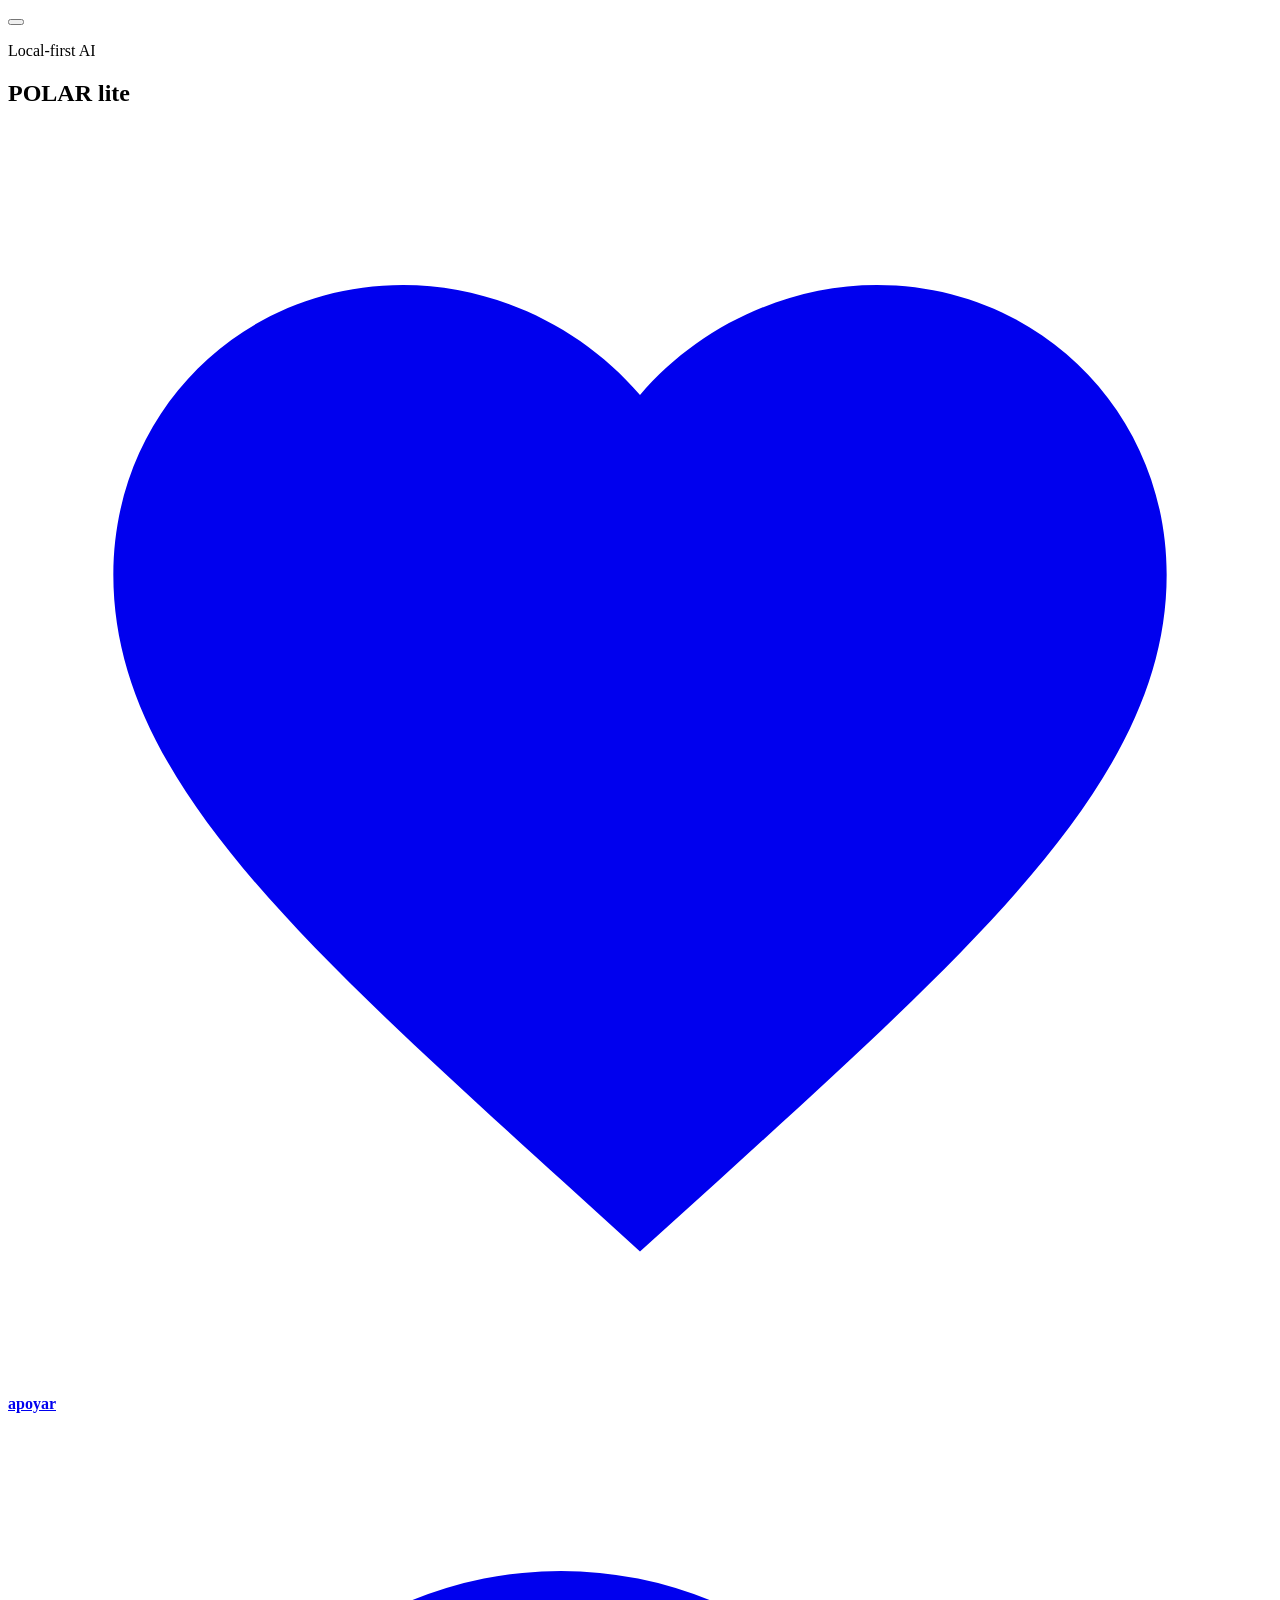
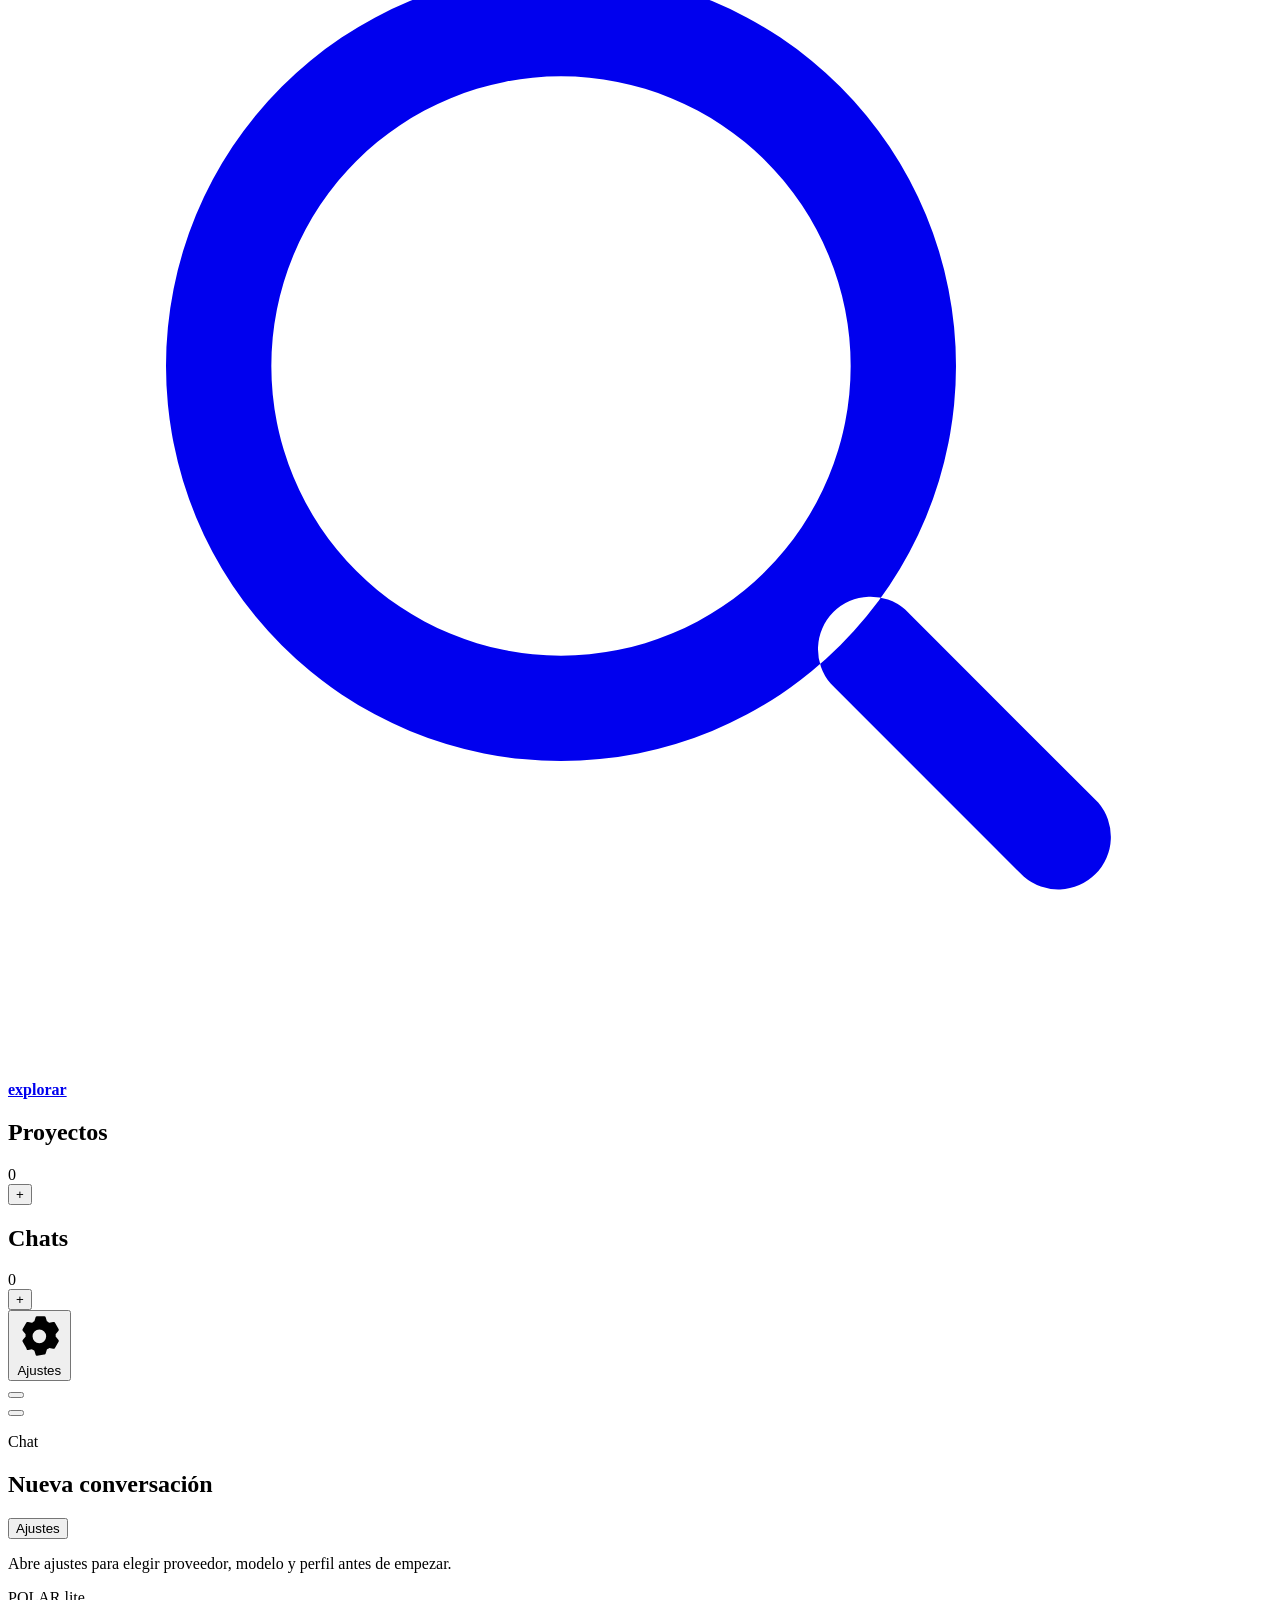
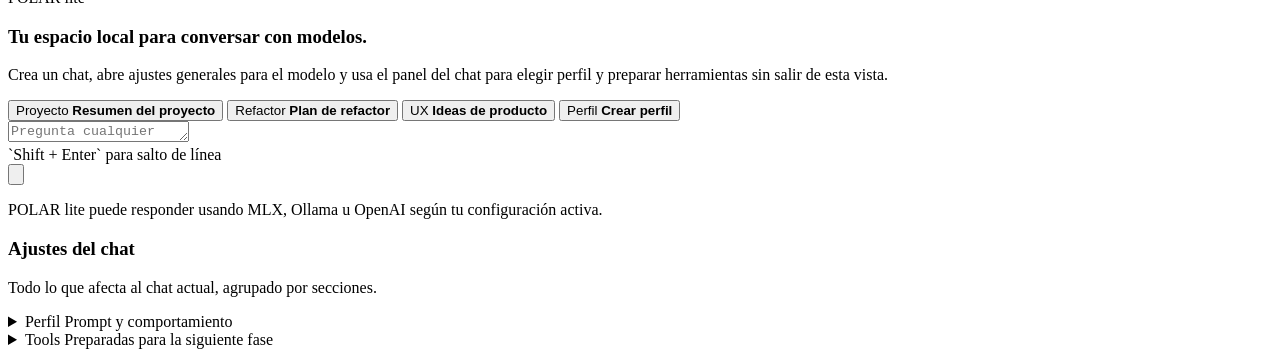
==== commit 14937643: "UX improvements v1" ====
--- a/app/web_app/index.html
+++ b/app/web_app/index.html
@@ -367,8 +367,7 @@
                 <aside id="chat-side-panel" class="chat-side-panel" aria-label="Panel lateral del chat" aria-hidden="true">
                     <div class="chat-side-panel__header">
                         <div>
-                            <p class="modal__eyebrow">Chat</p>
-                            <h3>Sidebar de ajustes</h3>
+                            <h3>Ajustes del chat</h3>
                             <p class="chat-side-panel__subtitle">
                                 Todo lo que afecta al chat actual, agrupado por secciones.
                             </p>
@@ -390,6 +389,7 @@
                                     <div class="settings-block__actions chat-sidebar-section__actions">
                                         <button id="new-profile-button" class="action-button" type="button">Crear</button>
                                         <button id="change-profile-button" class="ghost-button" type="button">Cambiar</button>
+                                        <button id="edit-profile-button" class="ghost-button" type="button">Editar</button>
                                     </div>
                                 </div>
                             </div>
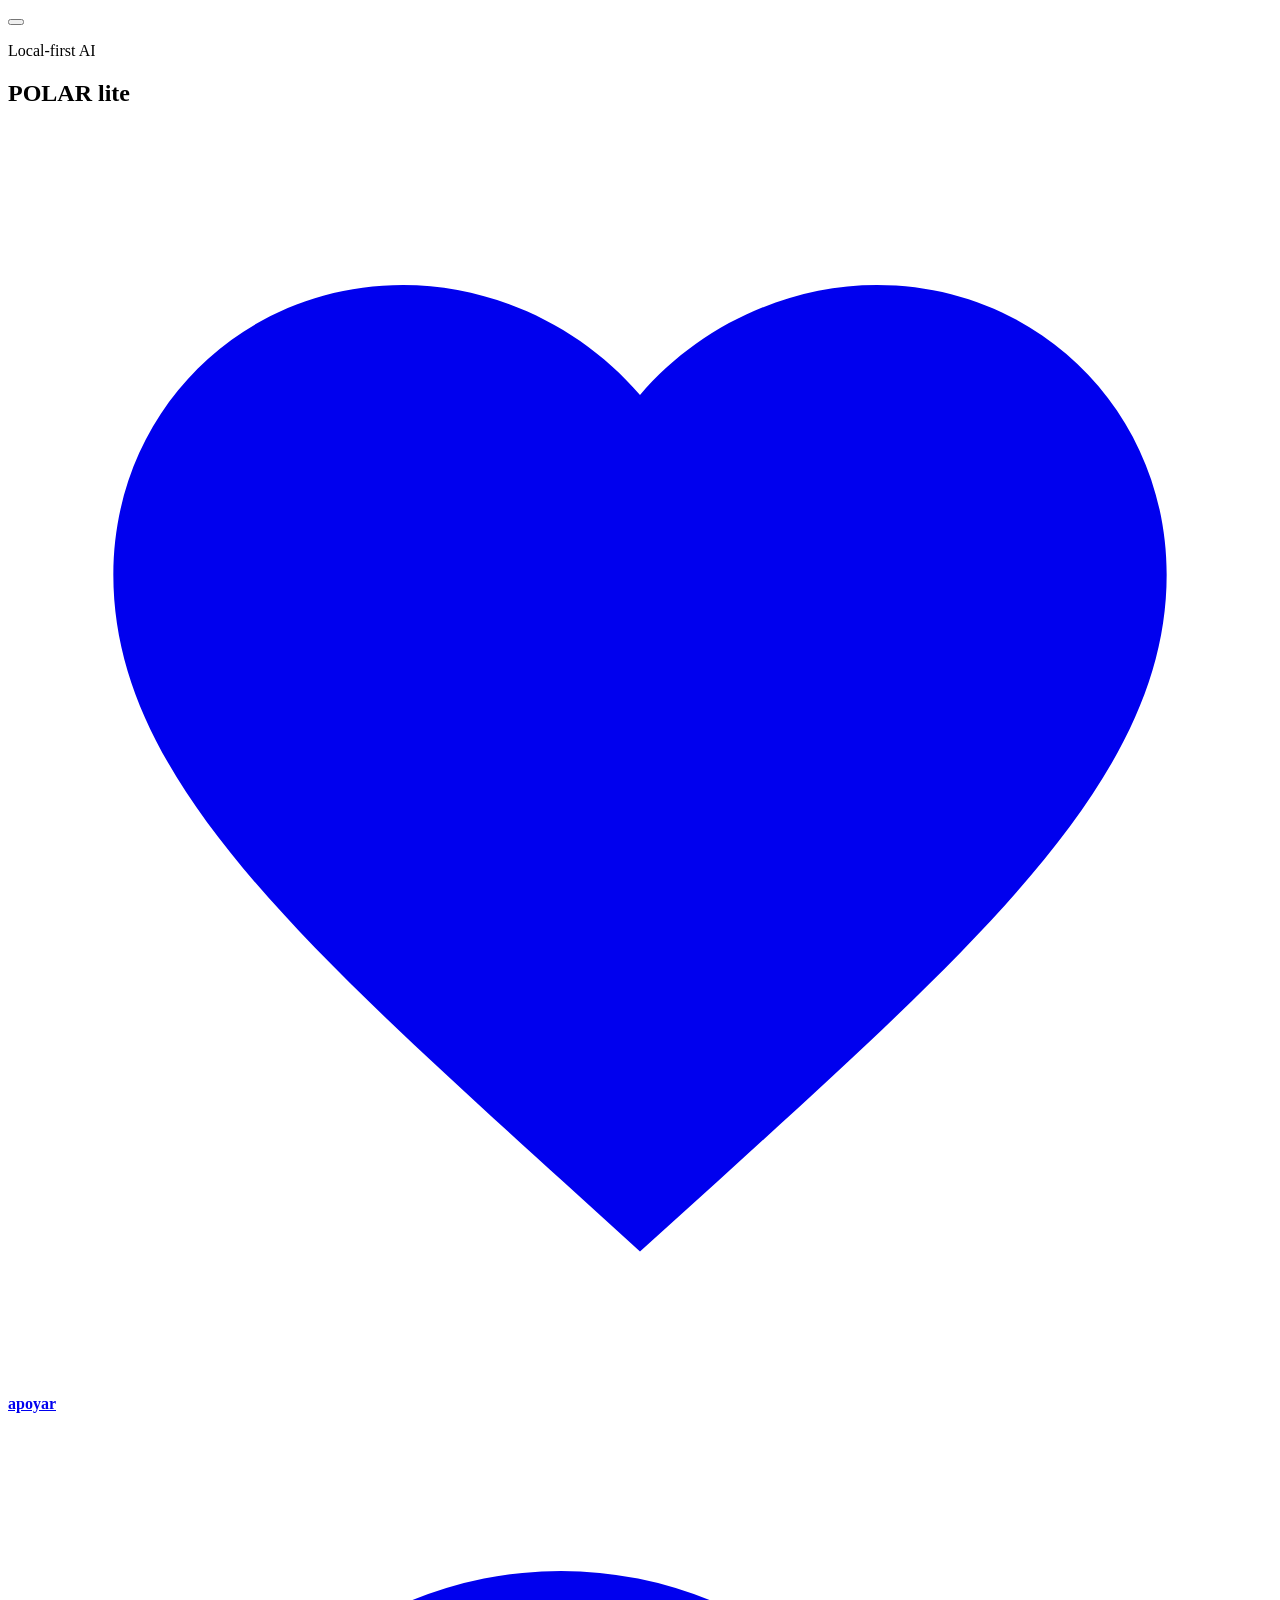
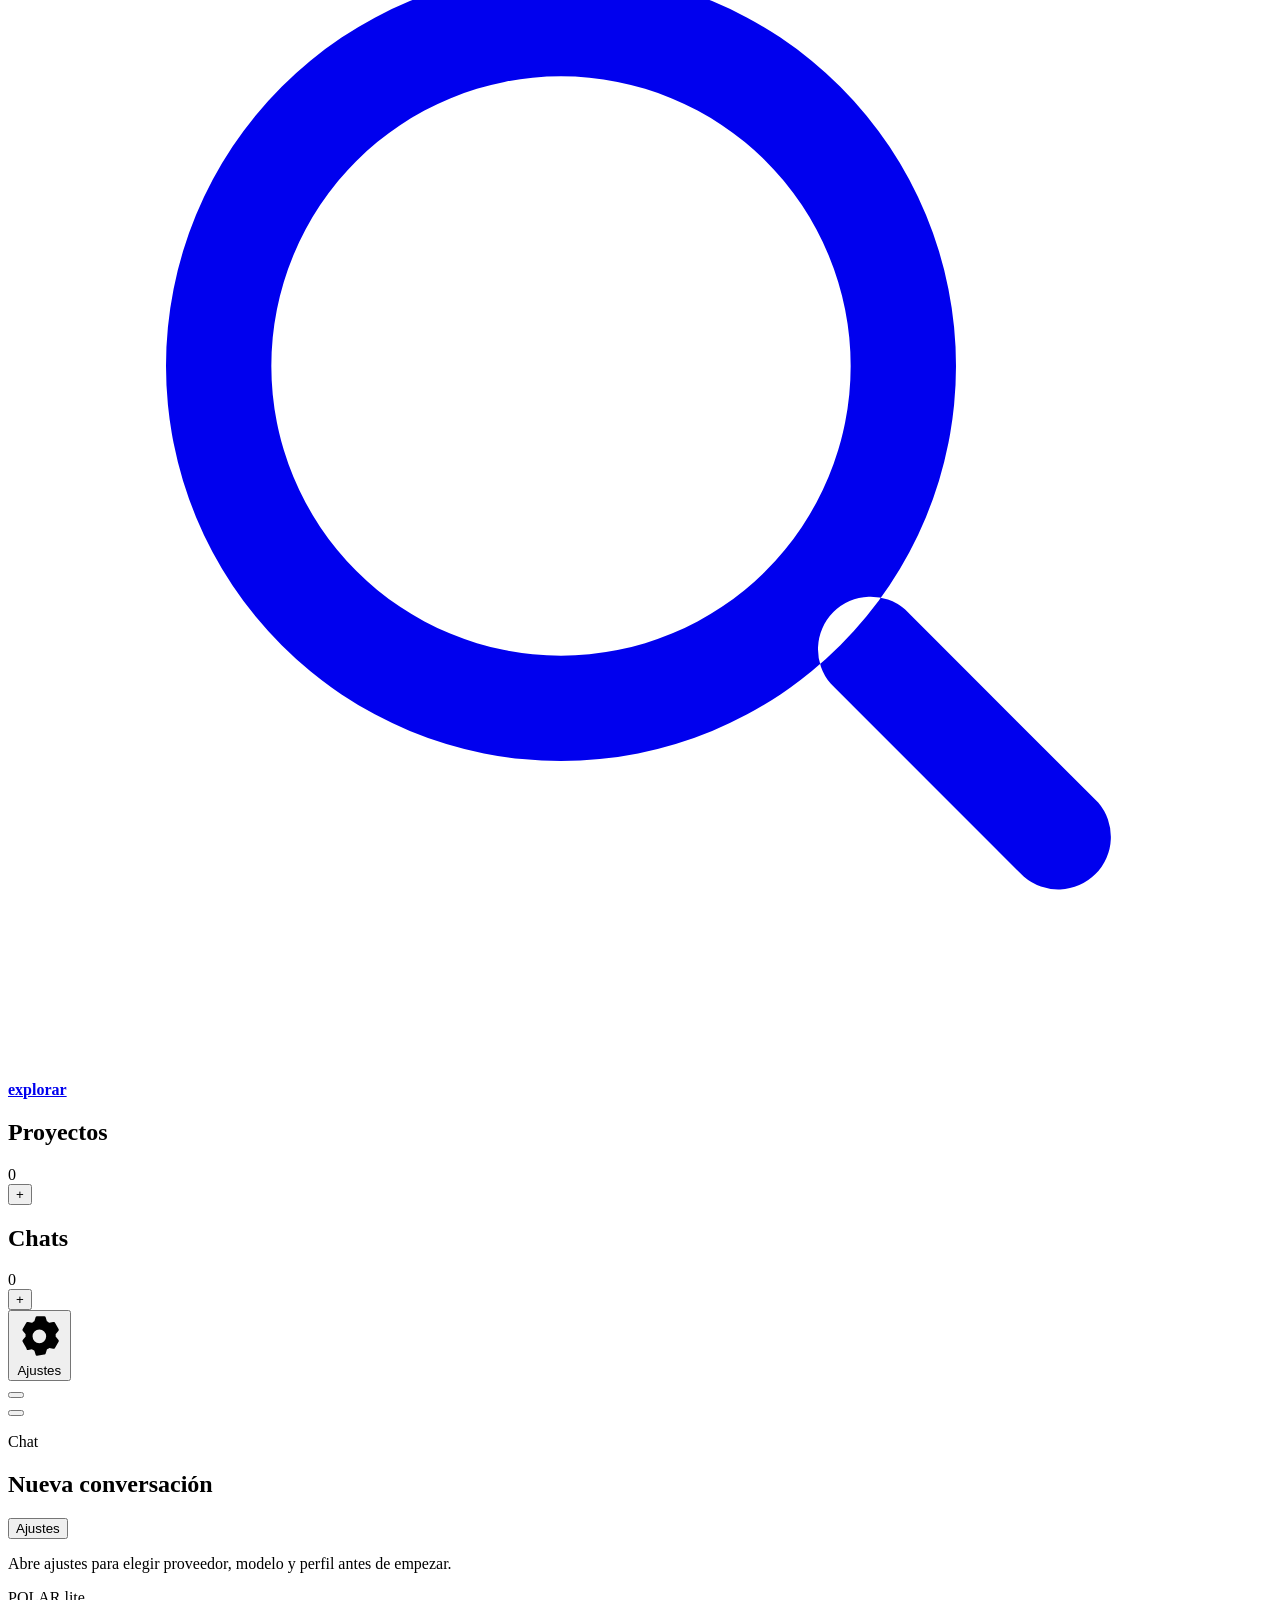
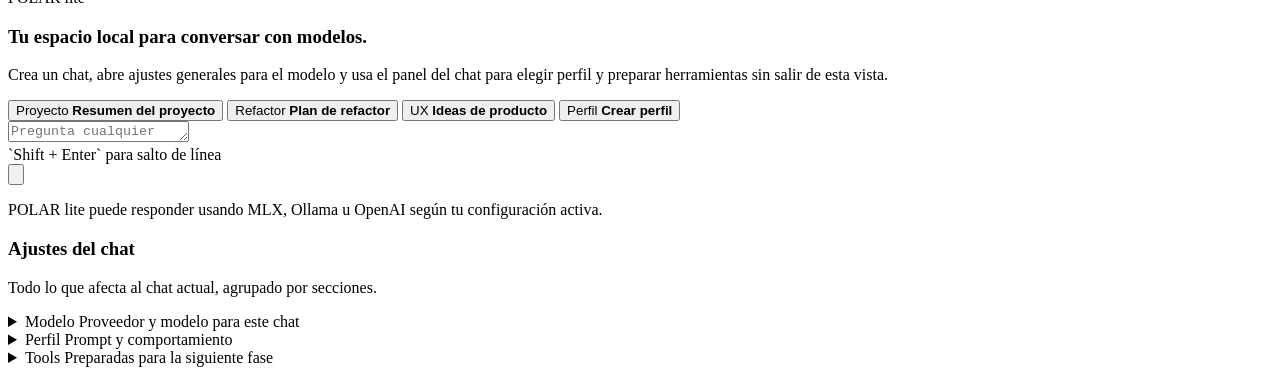
==== commit cf1ba924: "UX improvements v2" ====
--- a/app/web_app/index.html
+++ b/app/web_app/index.html
@@ -268,39 +268,42 @@
                                     <p class="settings-space__eyebrow">Configuración</p>
                                     <h3 class="settings-space__title">Ajustes generales</h3>
                                     <p class="settings-space__description">
-                                        Configura proveedor, modelo y conexión del entorno local. Desde aquí también puedes revisar y editar los perfiles disponibles.
+                                        Gestiona aquí proveedores, modelos y perfiles de comportamiento.
                                     </p>
                                 </div>
                             </section>
 
                             <div class="settings-space__grid">
-                                <section class="settings-block">
-                                    <h4>Modelo activo</h4>
-                                    <div class="stack-form">
-                                        <label class="field field--stacked">
-                                            <span>Proveedor</span>
-                                            <select id="provider-select"></select>
-                                        </label>
-                                        <label class="field field--stacked">
-                                            <span>Modelo disponible</span>
-                                            <select id="model-select"></select>
-                                        </label>
+                                <section class="settings-block settings-block--providers">
+                                    <div class="settings-block__header-row">
+                                        <div>
+                                            <h4>Proveedores</h4>
+                                            <p class="settings-block__copy">
+                                                Configura aquí los proveedores disponibles. MLX y Ollama vienen integrados y se pueden restaurar si hace falta.
+                                            </p>
+                                        </div>
+                                        <button id="settings-new-provider-button" class="action-button" type="button">Crear</button>
+                                    </div>
+
+                                    <div class="profiles-manager">
+                                        <div id="settings-providers-list" class="profiles-manager__list" aria-live="polite"></div>
                                     </div>
                                 </section>
 
-                                <section class="settings-block">
-                                    <h4>Claves y conexión</h4>
-                                    <form id="settings-form" class="stack-form">
-                                        <label class="field field--stacked">
-                                            <span>Proveedor cloud</span>
-                                            <select id="cloud-provider-select"></select>
-                                        </label>
-                                        <label class="field field--stacked">
-                                            <span id="cloud-api-key-label">Cloud API key</span>
-                                            <input id="openai-api-key-input" type="password" placeholder="Selecciona OpenAI, Anthropic o Google">
-                                        </label>
-                                        <button class="action-button action-button--primary" type="submit">Guardar ajustes</button>
-                                    </form>
+                                <section class="settings-block settings-block--models">
+                                    <div class="settings-block__header-row">
+                                        <div>
+                                            <h4>Modelos</h4>
+                                            <p class="settings-block__copy">
+                                                Cada modelo apunta a uno de los proveedores configurados. Marca el default desde el formulario de crear o editar.
+                                            </p>
+                                        </div>
+                                        <button id="settings-new-model-button" class="action-button" type="button">Crear</button>
+                                    </div>
+
+                                    <div class="profiles-manager">
+                                        <div id="settings-models-list" class="profiles-manager__list" aria-live="polite"></div>
+                                    </div>
                                 </section>
 
                                 <section class="settings-block settings-block--profiles">
@@ -377,6 +380,25 @@
                     <div class="chat-side-panel__body">
                         <details
                             class="chat-sidebar-section chat-sidebar-section--top"
+                            data-chat-sidebar-section="model"
+                        >
+                            <summary class="chat-sidebar-section__summary">
+                                <span class="chat-sidebar-section__label">Modelo</span>
+                                <span class="chat-sidebar-section__meta">Proveedor y modelo para este chat</span>
+                            </summary>
+                            <div class="chat-sidebar-section__content">
+                                <div class="chat-sidebar-section__content-inner">
+                                    <div id="chat-model-card" class="chat-profile-card" aria-live="polite"></div>
+                                    <div class="settings-block__actions chat-sidebar-section__actions">
+                                        <button id="change-model-button" class="ghost-button" type="button">Cambiar</button>
+                                        <button id="edit-model-button" class="ghost-button" type="button">Editar</button>
+                                    </div>
+                                </div>
+                            </div>
+                        </details>
+
+                        <details
+                            class="chat-sidebar-section"
                             data-chat-sidebar-section="profile"
                         >
                             <summary class="chat-sidebar-section__summary">
@@ -387,7 +409,6 @@
                                 <div class="chat-sidebar-section__content-inner">
                                     <div id="chat-profile-card" class="chat-profile-card" aria-live="polite"></div>
                                     <div class="settings-block__actions chat-sidebar-section__actions">
-                                        <button id="new-profile-button" class="action-button" type="button">Crear</button>
                                         <button id="change-profile-button" class="ghost-button" type="button">Cambiar</button>
                                         <button id="edit-profile-button" class="ghost-button" type="button">Editar</button>
                                     </div>
@@ -413,6 +434,122 @@
                 </aside>
             </section>
         </main>
+    </div>
+
+    <div id="model-switch-modal" class="modal" hidden>
+        <div class="modal__backdrop" data-close-model-switch-modal="true"></div>
+        <div class="modal__panel modal__panel--narrow modal__panel--profile-switch">
+            <div class="modal__header">
+                <div>
+                    <p class="modal__eyebrow">Modelo</p>
+                    <h3>Cambiar modelo</h3>
+                </div>
+                <button id="close-model-switch-button" class="icon-button" type="button" aria-label="Cerrar selector de modelos">×</button>
+            </div>
+
+            <div class="modal__body">
+                <section class="settings-block">
+                    <h4>Buscar modelo</h4>
+                    <p class="settings-block__copy">
+                        Elige el modelo que se aplicará a este chat o el que quieres usar como valor por defecto.
+                    </p>
+                    <label class="field field--stacked profile-switch__search-field">
+                        <span>Barra de búsqueda</span>
+                        <input
+                            id="model-switch-search"
+                            type="search"
+                            placeholder="Busca por nombre o proveedor..."
+                            autocomplete="off"
+                        >
+                    </label>
+                    <div id="model-switch-results" class="profile-switch__results" aria-live="polite"></div>
+                    <div id="model-switch-no-results" class="profile-switch__empty" hidden>
+                        No hay modelos que coincidan con la búsqueda actual.
+                    </div>
+                </section>
+            </div>
+        </div>
+    </div>
+
+    <div id="model-modal" class="modal" hidden>
+        <div class="modal__backdrop" data-close-model-modal="true"></div>
+        <div class="modal__panel modal__panel--narrow">
+            <div class="modal__header">
+                <div>
+                    <p id="model-modal-eyebrow" class="modal__eyebrow">Modelo</p>
+                    <h3 id="model-modal-title">Crear modelo</h3>
+                </div>
+                <button id="close-model-button" class="icon-button" type="button" aria-label="Cerrar modelo">×</button>
+            </div>
+
+            <div class="modal__body">
+                <section class="settings-block">
+                    <form id="model-form" class="stack-form">
+                        <input id="model-id-input" type="hidden">
+                        <input id="model-builtin-input" type="hidden" value="false">
+                        <label class="field field--stacked">
+                            <span>Nombre del modelo</span>
+                            <input id="model-name-input" type="text" placeholder="Ej. llama3.2, gpt-4.1 o gemma-3-4b-it-4bit">
+                        </label>
+                        <label class="field field--stacked">
+                            <span>Proveedor</span>
+                            <select id="model-provider-select"></select>
+                        </label>
+                        <label class="checkbox-field">
+                            <input id="model-default-input" type="checkbox">
+                            <span>Usar este modelo por defecto</span>
+                        </label>
+                        <div class="settings-block__actions">
+                            <button id="model-cancel-button" class="ghost-button" type="button">Cancelar</button>
+                            <button id="model-submit-button" class="action-button action-button--primary" type="submit">Crear modelo</button>
+                        </div>
+                    </form>
+                </section>
+            </div>
+        </div>
+    </div>
+
+    <div id="provider-modal" class="modal" hidden>
+        <div class="modal__backdrop" data-close-provider-modal="true"></div>
+        <div class="modal__panel modal__panel--narrow">
+            <div class="modal__header">
+                <div>
+                    <p id="provider-modal-eyebrow" class="modal__eyebrow">Proveedor</p>
+                    <h3 id="provider-modal-title">Crear proveedor</h3>
+                </div>
+                <button id="close-provider-button" class="icon-button" type="button" aria-label="Cerrar proveedor">×</button>
+            </div>
+
+            <div class="modal__body">
+                <section class="settings-block">
+                    <form id="provider-form" class="stack-form">
+                        <input id="provider-id-input" type="hidden">
+                        <input id="provider-builtin-input" type="hidden" value="false">
+                        <input id="provider-builtin-key-input" type="hidden" value="">
+                        <label class="field field--stacked">
+                            <span>Nombre</span>
+                            <input id="provider-name-input" type="text" placeholder="Ej. OpenAI principal, Anthropic staging o Ollama local">
+                        </label>
+                        <label class="field field--stacked">
+                            <span>Tipo de proveedor</span>
+                            <select id="provider-type-select"></select>
+                        </label>
+                        <label class="field field--stacked">
+                            <span>Endpoint</span>
+                            <input id="provider-endpoint-input" type="url" placeholder="https://api.openai.com/v1">
+                        </label>
+                        <label class="field field--stacked">
+                            <span>API key</span>
+                            <input id="provider-api-key-input" type="password" placeholder="Clave opcional o requerida según el proveedor">
+                        </label>
+                        <div class="settings-block__actions">
+                            <button id="provider-cancel-button" class="ghost-button" type="button">Cancelar</button>
+                            <button id="provider-submit-button" class="action-button action-button--primary" type="submit">Crear proveedor</button>
+                        </div>
+                    </form>
+                </section>
+            </div>
+        </div>
     </div>
 
     <div id="profile-switch-modal" class="modal" hidden>
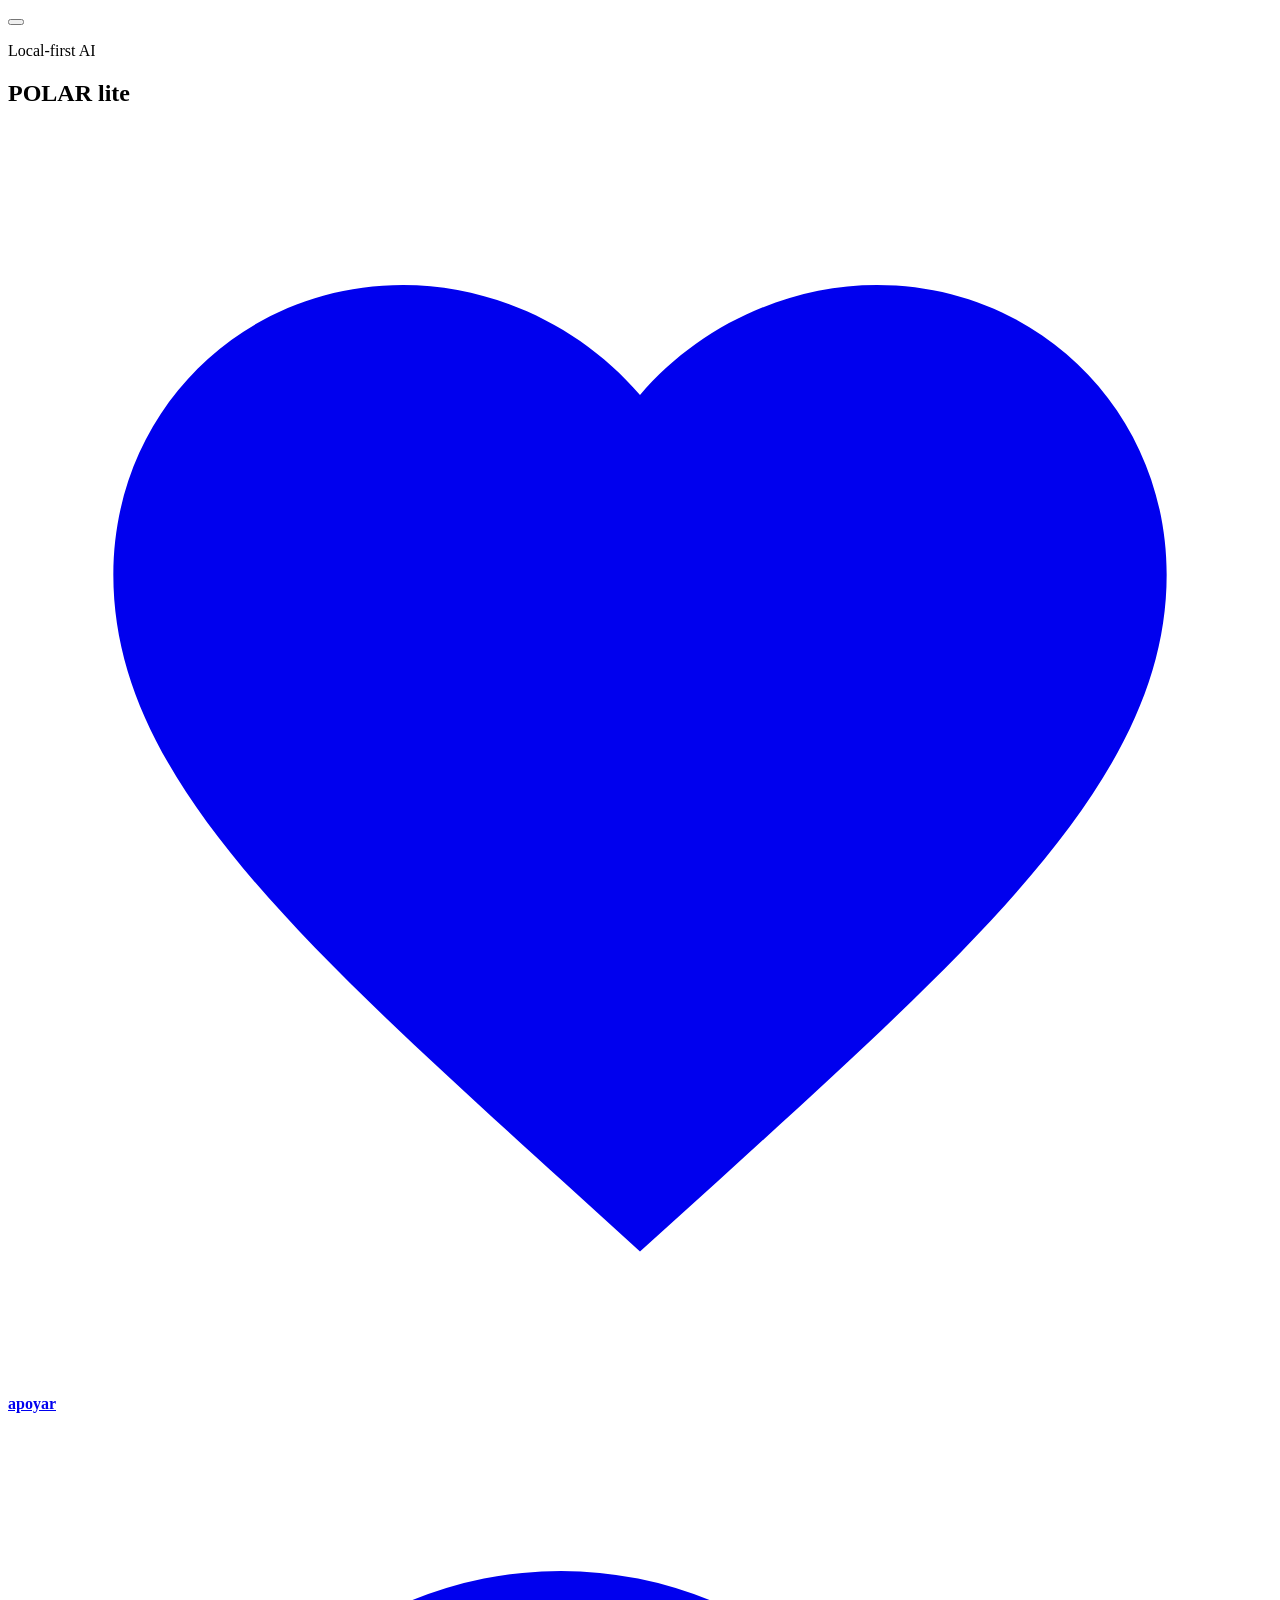
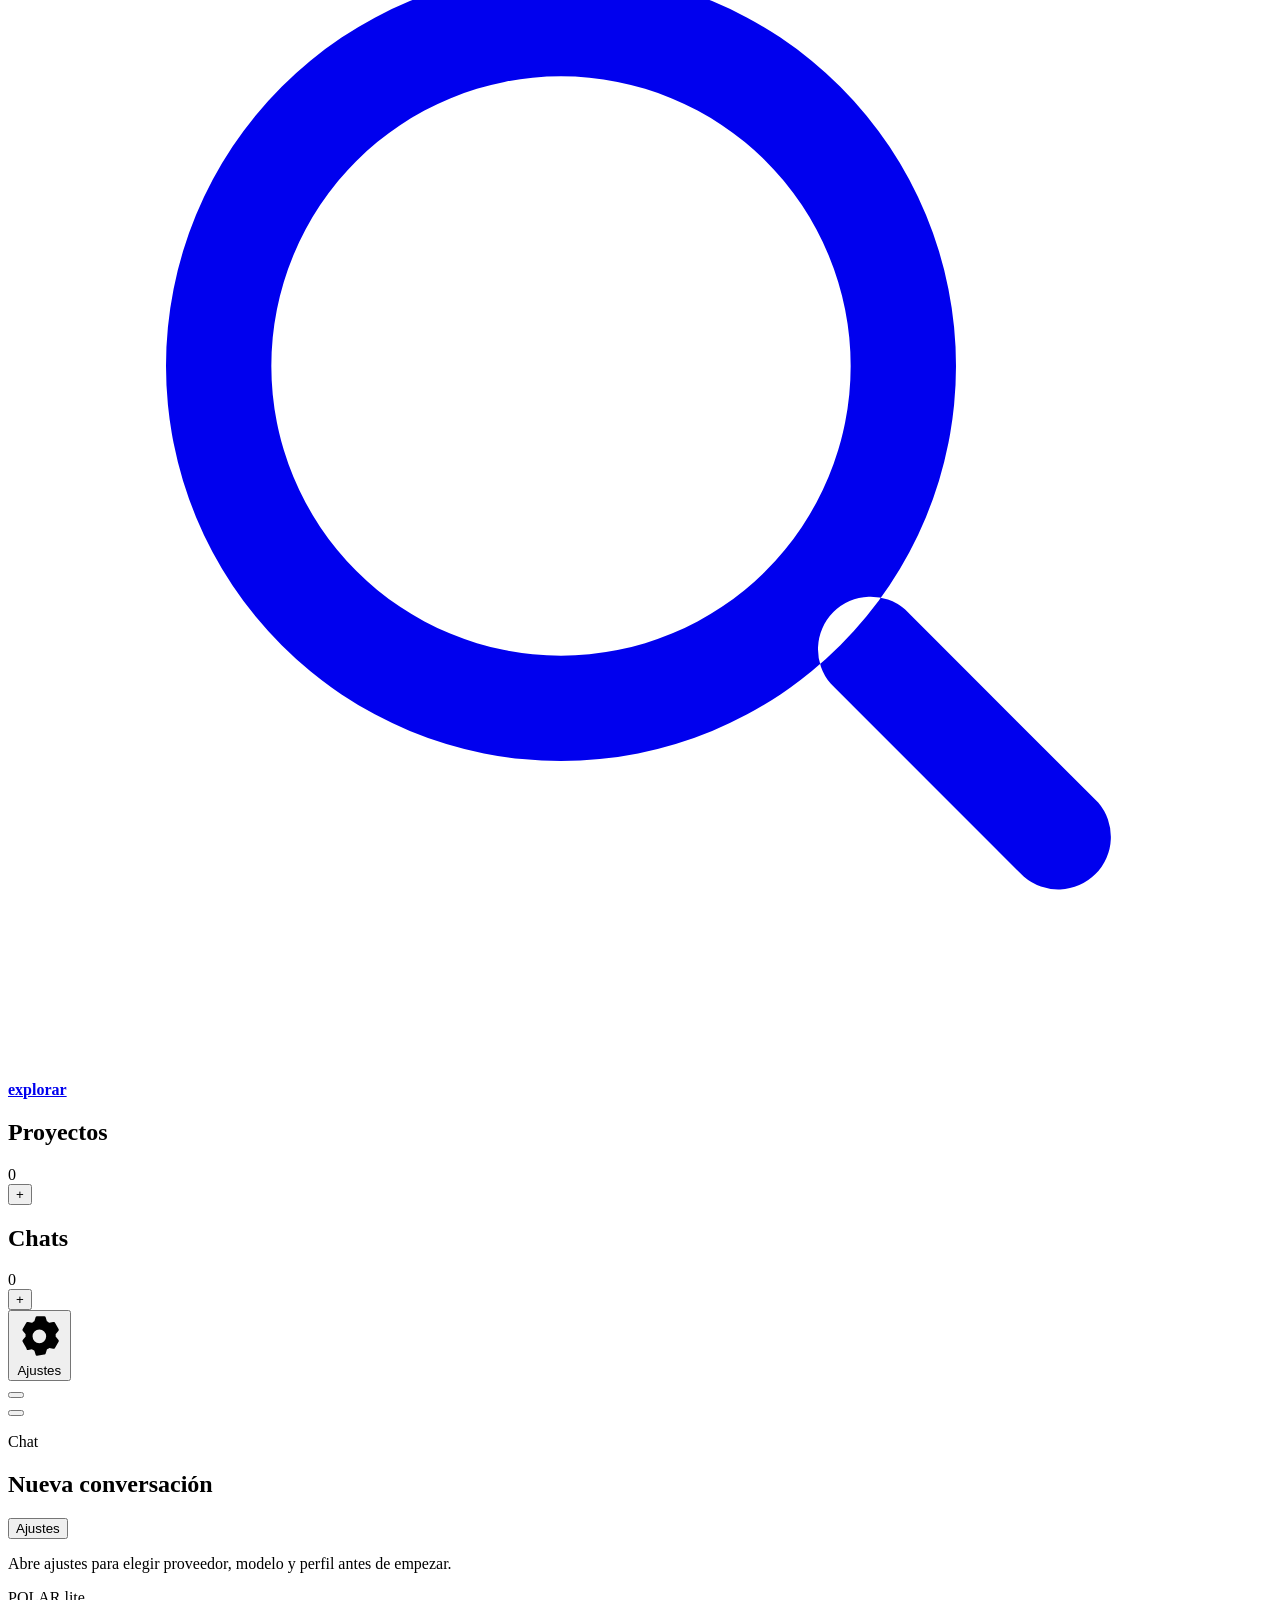
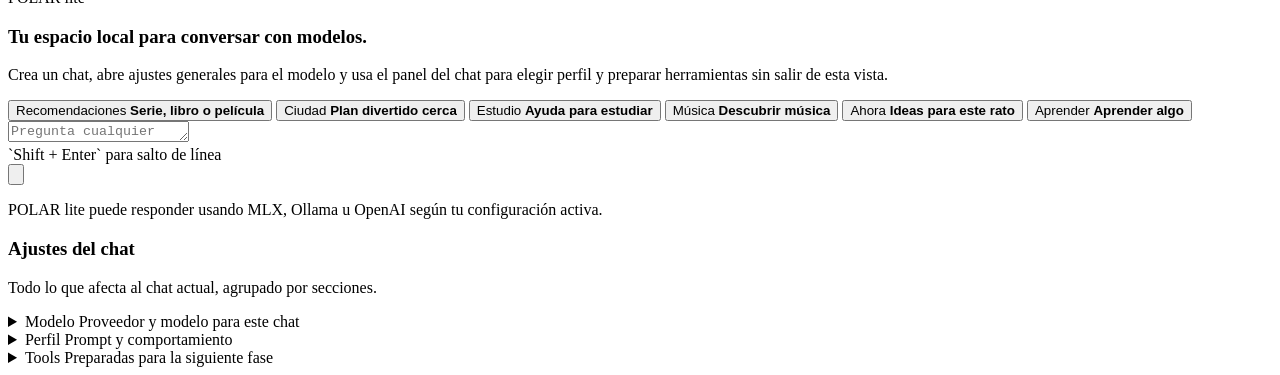
==== commit 6abb8f35: "UX improvements v3" ====
--- a/app/web_app/index.html
+++ b/app/web_app/index.html
@@ -198,21 +198,29 @@
                                 Crea un chat, abre ajustes generales para el modelo y usa el panel del chat para elegir perfil y preparar herramientas sin salir de esta vista.
                             </p>
                             <div class="prompt-grid">
-                                <button class="prompt-card" type="button" data-prompt="Resume este proyecto y dime en qué estado está.">
-                                    <span class="prompt-card__kicker">Proyecto</span>
-                                    <strong>Resumen del proyecto</strong>
-                                </button>
-                                <button class="prompt-card" type="button" data-prompt="Ayúdame a diseñar una estrategia para refactorizar este módulo sin romper compatibilidad.">
-                                    <span class="prompt-card__kicker">Refactor</span>
-                                    <strong>Plan de refactor</strong>
-                                </button>
-                                <button class="prompt-card" type="button" data-prompt="Quiero ideas para mejorar la UX de esta aplicación de chat manteniendo vanilla JS.">
-                                    <span class="prompt-card__kicker">UX</span>
-                                    <strong>Ideas de producto</strong>
-                                </button>
-                                <button class="prompt-card" type="button" data-prompt="Escribe un primer prompt de sistema para un perfil orientado a programación.">
-                                    <span class="prompt-card__kicker">Perfil</span>
-                                    <strong>Crear perfil</strong>
+                                <button class="prompt-card" type="button" data-prompt="recomiedame una serie, libro o película">
+                                    <span class="prompt-card__kicker">Recomendaciones</span>
+                                    <strong>Serie, libro o película</strong>
+                                </button>
+                                <button class="prompt-card" type="button" data-prompt="dame un plan divertido por mi ciudad">
+                                    <span class="prompt-card__kicker">Ciudad</span>
+                                    <strong>Plan divertido cerca</strong>
+                                </button>
+                                <button class="prompt-card" type="button" data-prompt="ayudame a estudiar sobre el siguiente tema:">
+                                    <span class="prompt-card__kicker">Estudio</span>
+                                    <strong>Ayuda para estudiar</strong>
+                                </button>
+                                <button class="prompt-card" type="button" data-prompt="descubre música nueva para mí">
+                                    <span class="prompt-card__kicker">Música</span>
+                                    <strong>Descubrir música</strong>
+                                </button>
+                                <button class="prompt-card" type="button" data-prompt="dame ideas para pasar el rato ahora mismo">
+                                    <span class="prompt-card__kicker">Ahora</span>
+                                    <strong>Ideas para este rato</strong>
+                                </button>
+                                <button class="prompt-card" type="button" data-prompt="recomiéndame algo interesante para aprender">
+                                    <span class="prompt-card__kicker">Aprender</span>
+                                    <strong>Aprender algo</strong>
                                 </button>
                             </div>
                         </div>
@@ -487,14 +495,43 @@
                     <form id="model-form" class="stack-form">
                         <input id="model-id-input" type="hidden">
                         <input id="model-builtin-input" type="hidden" value="false">
-                        <label class="field field--stacked">
-                            <span>Nombre del modelo</span>
-                            <input id="model-name-input" type="text" placeholder="Ej. llama3.2, gpt-4.1 o gemma-3-4b-it-4bit">
+                        <input id="model-icon-data-input" type="hidden" value="">
+                        <label class="field field--stacked">
+                            <span>Nombre visible</span>
+                            <input id="model-display-name-input" type="text" placeholder="Ej. gemma-3, GPT-4.1 Main o Llama razonador">
+                        </label>
+                        <label class="field field--stacked">
+                            <span>Nombre técnico</span>
+                            <input id="model-name-input" type="text" placeholder="Ej. mlx-community/gemma-3-4b-it-4bit o gpt-4.1">
+                            <p class="field__help">
+                                Este identificador se usa en las llamadas reales al proveedor.
+                            </p>
                         </label>
                         <label class="field field--stacked">
                             <span>Proveedor</span>
                             <select id="model-provider-select"></select>
                         </label>
+                        <div class="field field--stacked">
+                            <span>Icono del modelo</span>
+                            <div class="model-icon-field">
+                                <div id="model-icon-preview" class="model-icon-preview is-empty" aria-hidden="true">
+                                    <span>AI</span>
+                                </div>
+                                <div class="model-icon-field__controls">
+                                    <input
+                                        id="model-icon-input"
+                                        type="file"
+                                        accept="image/png,image/jpeg,image/webp,image/gif"
+                                    >
+                                    <p class="field__help">
+                                        Sube un logo ligero para identificar este modelo en las respuestas del chat.
+                                    </p>
+                                    <button id="model-icon-clear-button" class="ghost-button ghost-button--compact" type="button" hidden>
+                                        Quitar icono
+                                    </button>
+                                </div>
+                            </div>
+                        </div>
                         <label class="checkbox-field">
                             <input id="model-default-input" type="checkbox">
                             <span>Usar este modelo por defecto</span>
